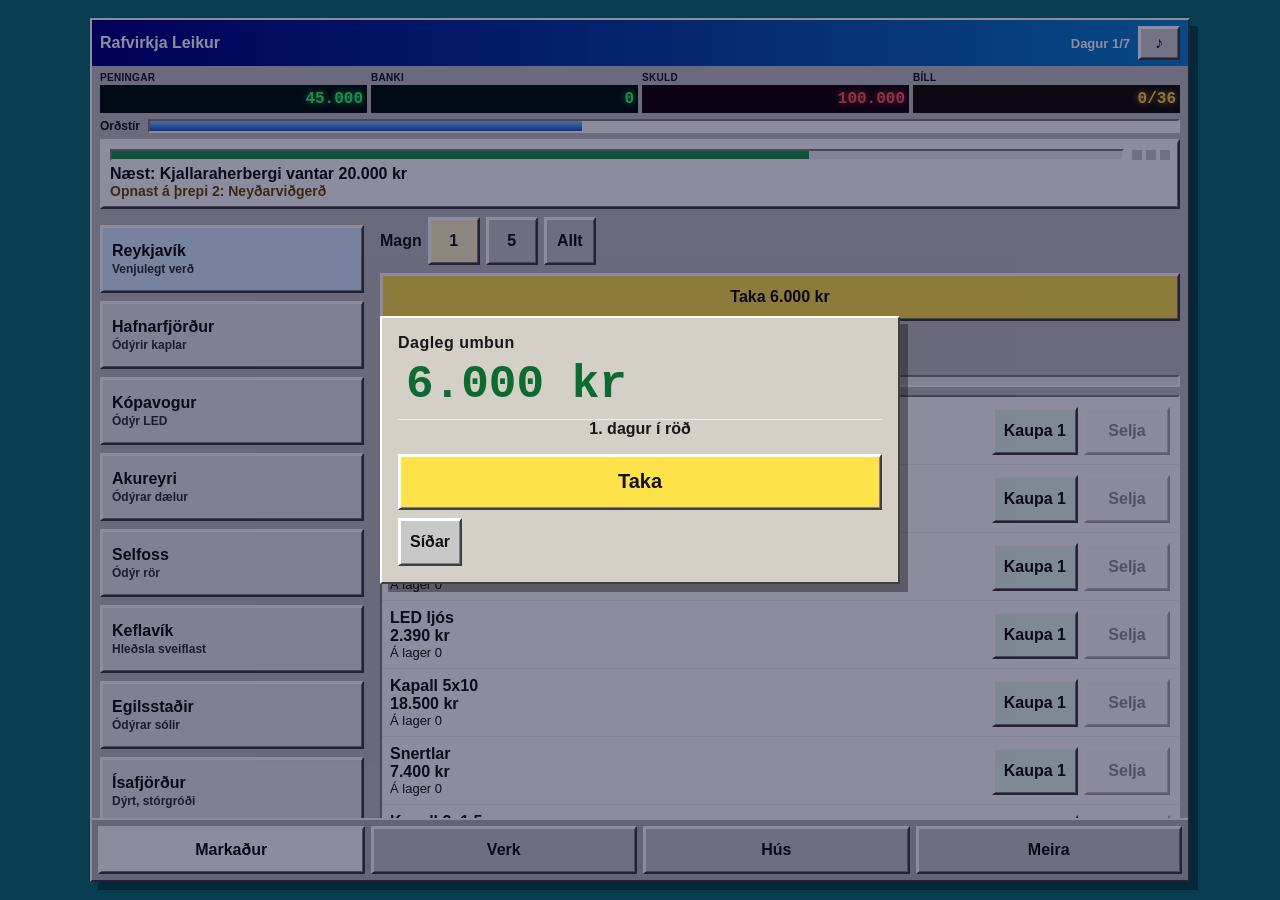
==== index.html @ 9fe55755 "Rafvirkja Leikur" ====
<!DOCTYPE html>
<html lang="is">
<head>
  <meta charset="utf-8">
  <meta name="viewport" content="width=device-width, initial-scale=1, viewport-fit=cover">
  <meta name="theme-color" content="#000080">
  <title>Rafvirkja Leikur</title>
  <link rel="icon" href="favicon.svg">
  <link rel="stylesheet" href="css/style.css">
</head>
<body>
  <div id="app">Rafvirkja Leikur</div>
  <div id="overlay" hidden></div>
  <div id="toasts" aria-live="polite"></div>
  <script src="js/logic.js"></script>
  <script src="js/audio.js"></script>
  <script src="js/puzzles.js"></script>
  <script src="js/game.js"></script>
  <noscript><p>Kveiktu á JavaScript til að spila.</p></noscript>
</body>
</html>
---- css/style.css ----
:root {
  color-scheme: light;
  --face: #c0c0c0;
  --ink: #161616;
  --cheap: #0b7a32;
  --pricey: #a30d2c;
  --gold: #ffe14a;
}

* { box-sizing: border-box; }

html, body { height: 100%; }

body {
  margin: 0;
  background: #0c6f6f;
  color: var(--ink);
  font-family: Tahoma, "Segoe UI", Verdana, sans-serif;
  font-size: 16px;
  overflow: hidden;
  touch-action: manipulation;
}

button {
  font-family: inherit;
  font-size: 16px;
  font-weight: 700;
  color: #111;
  background: #c8c8c8;
  border: 2px solid #fff;
  border-right-color: #404040;
  border-bottom-color: #404040;
  box-shadow: inset 1px 1px 0 #fff, inset -1px -1px 0 #808080;
  min-height: 48px;
  padding: 8px 10px;
  cursor: pointer;
  -webkit-tap-highlight-color: transparent;
  user-select: none;
}

button:active {
  border-color: #404040 #fff #fff #404040;
}

button:focus-visible {
  outline: 3px solid #000080;
  outline-offset: 1px;
}

button.dim { opacity: 0.45; }

button.good, .good-btn { background: #b6f0c2; }

button.on { background: #d6e8ff; }

button.glow { outline: 3px solid #e0a800; }

.btn-go {
  background: var(--gold);
  font-size: 20px;
  min-height: 56px;
  width: 100%;
}

.shell {
  height: 100dvh;
  display: flex;
  flex-direction: column;
  background: var(--face);
  max-width: 1100px;
}

.titlebar {
  display: flex;
  align-items: center;
  gap: 8px;
  min-height: 42px;
  padding: 6px 8px;
  background: linear-gradient(90deg, #000080, #1084d0);
  color: #fff;
}

.title {
  flex: 1;
  font-weight: 800;
  white-space: nowrap;
  overflow: hidden;
}

.day { font-size: 13px; font-weight: 700; white-space: nowrap; }

.combo {
  background: var(--gold);
  color: #111;
  font-weight: 900;
  padding: 2px 6px;
  font-size: 13px;
}

.titlebar .iconbtn {
  min-height: 34px;
  min-width: 42px;
  padding: 2px 8px;
  background: #d0d0d0;
}

.titlebar .iconbtn.off { opacity: 0.45; }

.leds {
  display: grid;
  grid-template-columns: repeat(4, minmax(0, 1fr));
  gap: 4px;
  padding: 6px 8px 0;
}

.led span {
  display: block;
  font-size: 10px;
  font-weight: 800;
  letter-spacing: 0.03em;
}

.led b {
  display: block;
  margin-top: 2px;
  background: #041208;
  color: #39ff6a;
  font-family: "Courier New", Courier, monospace;
  font-size: clamp(11px, 3.5vw, 16px);
  font-weight: 700;
  text-align: right;
  padding: 5px 4px;
  text-shadow: 0 0 6px rgba(57, 255, 106, 0.75);
  white-space: nowrap;
  overflow: hidden;
}

.led.r b { color: #ff5c5c; background: #160606; text-shadow: 0 0 6px rgba(255, 80, 80, 0.75); }
.led.y b { color: #ffd24a; background: #161004; text-shadow: 0 0 6px rgba(255, 210, 74, 0.7); }
.led.hot b { color: #ff8a00; }

.leds.pop b { animation: pop 0.28s ease; }

.rep {
  display: flex;
  align-items: center;
  gap: 8px;
  padding: 6px 8px 0;
  font-size: 12px;
  font-weight: 800;
}

.repbar, .gbar {
  background: #fff;
  border: 2px solid #808080;
  border-right-color: #fff;
  border-bottom-color: #fff;
}

.repbar { flex: 1; height: 14px; }
.repbar span { display: block; height: 100%; background: linear-gradient(#8ecbff, #1656d6); width: 0; }
.gbar { height: 12px; background: #ececec; }
.gbar span { display: block; height: 100%; background: #1a9d42; width: 0; }

.goal {
  display: block;
  width: calc(100% - 16px);
  margin: 6px 8px 8px;
  text-align: left;
  background: #fff;
  min-height: 0;
  padding: 8px;
}

.goal-top { display: flex; align-items: center; gap: 8px; }
.goal-top .gbar { flex: 1; }
.goal-title { font-weight: 800; margin-top: 4px; }
.goal-tease { color: #6a4b00; font-size: 14px; font-weight: 800; }

.pips { display: flex; gap: 4px; }
.pips i { width: 10px; height: 10px; background: #ccc; display: block; }
.pips i.on { background: #1a9d42; }

.main { flex: 1; min-height: 0; overflow: auto; }

.nav {
  display: grid;
  grid-template-columns: repeat(4, 1fr);
  gap: 6px;
  padding: 6px 6px calc(6px + env(safe-area-inset-bottom));
  background: #b5b5b5;
  border-top: 2px solid #fff;
}

.nav button.on { background: #fff; }
.nav button.pulse, button.pulse, .city.pulse { animation: pulse 1s ease-in-out infinite; }

.cities {
  display: flex;
  gap: 8px;
  overflow-x: auto;
  padding: 8px;
}

.city {
  flex: 0 0 auto;
  min-width: 138px;
  min-height: 68px;
  text-align: left;
  background: #e8e8e8;
}

.city b { display: block; }
.city .tip { display: block; margin-top: 2px; font-size: 12px; font-weight: 600; color: #333; }
.city.here { background: #d7ecff; }

.toolbar { padding: 0 8px 8px; }
.qty { display: flex; gap: 6px; align-items: center; font-weight: 800; }
.qty button { min-width: 52px; }
.qty button.on { background: #fff3c4; }
.coach { margin-top: 8px; font-weight: 800; }
.bonus-chip { display: block; width: 100%; margin-top: 8px; background: var(--gold); }

.cap { margin-top: 8px; font-size: 14px; font-weight: 700; }
.cap .gbar { margin-top: 4px; }

.panel {
  background: #fff;
  margin: 0 8px 12px;
  border: 2px solid #808080;
  border-right-color: #fff;
  border-bottom-color: #fff;
}

.good {
  display: flex;
  gap: 8px;
  align-items: center;
  padding: 8px;
  border-bottom: 1px solid #eee;
}

.ginfo { flex: 1; min-width: 0; }
.gname { font-weight: 800; }
.gprice { font-weight: 800; }
.gmeta, .gdiff, .fine { font-size: 13px; }
.cheap { color: var(--cheap); }
.pricey { color: var(--pricey); }
.selltag { color: #0b4f86; }

.tag {
  font-style: normal;
  font-size: 12px;
  font-weight: 800;
  padding: 1px 6px;
  border-radius: 999px;
}
.tag.cheap { background: #e5f8ea; }
.tag.pricey { background: #fde8ec; }
.tag.selltag { background: #e7f2fb; }

.gact { display: flex; gap: 6px; }
.gact button { min-width: 86px; }
.gact .buy { background: #e7f8ea; }
.gact .sell { background: #f4f4f4; }

.jobs, .stack { display: grid; gap: 8px; padding: 8px; }

.jobcard, .hcard {
  text-align: left;
  background: #fff;
  padding: 10px;
}

.job-name, .hcard b { font-size: 18px; }
.job-pay { font-size: 22px; font-weight: 900; color: #0b4f86; }
.job-meta, .job-mat { font-size: 14px; font-weight: 700; }
.jobcard.jack { background: #fff3c4; }
.jobcard.locked, .hcard.dim { background: #d5d5d5; }
.badge {
  display: inline-block;
  background: #111;
  color: var(--gold);
  font-size: 12px;
  padding: 2px 6px;
  margin-bottom: 4px;
}

.hcard {
  display: flex;
  justify-content: space-between;
  gap: 8px;
  align-items: center;
  flex-wrap: wrap;
}
.hcard button { min-width: 140px; }
.mine { font-weight: 900; color: #0b4f86; }

h2 { font-size: 16px; margin: 14px 8px 0; }

.lot { margin: 8px; padding: 12px; }
.lot p, .daily { text-align: center; font-weight: 900; margin: 8px; }
.lot.road { background: #8d8d8d; }
.lot.tier-1 { background: #9a958c; }
.lot.tier-2, .lot.tier-3 { background: #6f9458; }
.lot.tier-4, .lot.tier-5 { background: #4f7c3c; }

.van {
  width: 210px;
  height: 78px;
  margin: 16px auto 8px;
  background: #f2c14e;
  border: 3px solid #1c1c1c;
  border-radius: 12px 18px 8px 8px;
  position: relative;
}
.van::before {
  content: "";
  position: absolute;
  left: 16px;
  top: 14px;
  width: 74px;
  height: 34px;
  background: #d7f3ff;
  border: 3px solid #1c1c1c;
}
.van::after {
  content: "";
  position: absolute;
  left: 28px;
  bottom: -14px;
  width: 22px;
  height: 22px;
  background: #222;
  border-radius: 50%;
  box-shadow: 124px 0 #222;
}

.rooms { display: grid; gap: 4px; }
.rooms.n2, .rooms.n4 { grid-template-columns: 1fr 1fr; }
.rooms.n5, .rooms.n6 { grid-template-columns: 1fr 1fr 1fr; }
.rooms.n8 { grid-template-columns: 1fr 1fr 1fr 1fr; }
.room {
  background: #f4efe2;
  border: 2px solid #6a5436;
  min-height: 56px;
  display: grid;
  place-items: center;
  font-weight: 800;
  font-size: 13px;
  text-align: center;
  padding: 4px;
}
.ubadges { display: flex; flex-wrap: wrap; gap: 6px; margin-top: 8px; }
.ubadge { background: #fff; border: 2px solid #222; padding: 4px 8px; font-weight: 800; font-size: 13px; }

.scorebox, .rank { text-align: center; padding: 8px; }
.score {
  font-family: "Courier New", Courier, monospace;
  font-size: 36px;
  font-weight: 700;
}
.firm { font-weight: 900; font-size: 18px; margin-top: 4px; }
.fin { padding: 4px 8px 8px; }
.fin-label { font-weight: 800; margin-bottom: 4px; }
.rowbtns { display: flex; gap: 6px; }
.rowbtns button { flex: 1; }

.chal { background: #fff; padding: 8px; }
.chal.done { background: #e7f8ea; }
.chal-top { display: flex; justify-content: space-between; gap: 8px; font-weight: 800; }

.achs {
  display: grid;
  grid-template-columns: 1fr 1fr;
  gap: 8px;
  padding: 8px;
}
.ach { background: #e0e0e0; padding: 8px; min-height: 72px; }
.ach.on { background: #fff3c4; }
.ach b { display: block; }
.ach span { display: block; font-size: 13px; margin-top: 4px; }
.footer-actions { padding: 8px 8px 20px; display: grid; gap: 8px; }

#overlay {
  position: fixed;
  inset: 0;
  z-index: 30;
  background: rgba(0, 0, 40, 0.45);
  display: flex;
}
#overlay[hidden] { display: none !important; }
#overlay.sheetmode { align-items: flex-end; justify-content: center; }
#overlay.full { background: var(--face); display: block; }

.sheet {
  width: min(520px, 100%);
  background: #d4d0c8;
  padding: 16px 16px calc(16px + env(safe-area-inset-bottom));
  box-shadow: 0 -6px 0 rgba(0, 0, 0, 0.25);
  max-height: 92dvh;
  overflow: auto;
}
.kicker { font-weight: 900; letter-spacing: 0.03em; }
.where { margin-bottom: 6px; }
.hero {
  font-family: "Courier New", Courier, monospace;
  font-size: clamp(28px, 8vw, 46px);
  font-weight: 700;
  text-align: center;
  line-height: 1.1;
}
.hero.good { color: #0d6b32; }
.hero.bad { color: #9d1c1c; }
.hero.neutral {
  font-family: Tahoma, "Segoe UI", sans-serif;
  font-size: 26px;
}
.hero-sub { text-align: center; font-weight: 800; margin-bottom: 6px; }
.banner {
  background: var(--gold);
  font-weight: 900;
  text-align: center;
  padding: 8px;
  margin: 6px 0;
}
.note { font-weight: 800; padding: 2px 0; }
.note.good { color: #0d6b32; }
.note.bad { color: #9d1c1c; }
.nextgoal { margin: 8px 0; }
.tease { color: #6a4b00; font-weight: 900; margin: 8px 0; }
.ask { font-size: 22px; font-weight: 900; }
.sheet .btn-go { margin-top: 10px; }
.sheet button + button { margin-top: 8px; }

.puzzle-root, .puzzle-shell { height: 100%; }
.puzzle-shell {
  display: flex;
  flex-direction: column;
  background: var(--face);
}
.pz-top {
  display: flex;
  justify-content: space-between;
  align-items: center;
  gap: 8px;
  padding: 8px 10px 0;
}
.pz-title { font-weight: 900; font-size: 18px; }
.pz-time {
  font-family: "Courier New", Courier, monospace;
  font-size: 28px;
  font-weight: 700;
  background: #041208;
  color: #39ff6a;
  padding: 2px 8px;
  min-width: 58px;
  text-align: center;
}
.pz-track { height: 10px; margin: 6px 10px; background: #222; }
.pz-bar { height: 100%; width: 100%; background: #1a9d42; }
.pz-bar.urgent { background: #d12626; }
.pz-rule { padding: 4px 10px 0; font-size: 14px; font-weight: 700; }
.jackline { margin: 6px 10px 0; background: var(--gold); text-align: center; font-weight: 900; }
.pz-extra { padding: 6px 10px 0; }
.pz-body {
  flex: 1;
  min-height: 0;
  overflow: auto;
  padding: 8px 10px 12px;
  display: flex;
  flex-direction: column;
  justify-content: safe center;
}
.pz-actions {
  display: flex;
  gap: 8px;
  padding: 8px 10px calc(10px + env(safe-area-inset-bottom));
  border-top: 2px solid #fff;
}
.pz-actions button { flex: 1; }
.pz-hint.used { opacity: 0.6; }

.qrow { margin-bottom: 10px; }
.qlabel { font-weight: 800; margin-bottom: 4px; }
.choices { display: grid; grid-template-columns: 1fr 1fr; gap: 8px; }
.choices.c3 { grid-template-columns: 1fr 1fr 1fr; }
.choices.big button { min-height: 72px; font-size: 20px; }

.slots { display: flex; gap: 6px; justify-content: center; margin-bottom: 8px; }
.slots i { width: 16px; height: 26px; background: #ddd; border: 2px solid #222; display: block; }
.slots i.on { background: #35c15a; }

.dots { display: flex; gap: 5px; justify-content: center; margin-bottom: 6px; }
.dots i { width: 10px; height: 10px; background: #ccc; display: block; }
.dots i.on { background: #1a9d42; }
.combo-pop { text-align: center; font-size: 28px; font-weight: 900; color: #8a6400; }
.swatch { height: 112px; border: 4px solid #111; max-width: 320px; margin: 0 auto; }
.swatch.brun { background: #6b3a1f; }
.swatch.svart { background: #161616; }
.swatch.gra { background: #8d8d8d; }
.swatch.bla { background: #1d4f91; }
.swatch.gg { background: repeating-linear-gradient(135deg, #f2d000 0 10px, #2e7d32 10px 20px); }
.wire-name { text-align: center; font-size: 32px; font-weight: 900; margin: 8px 0 12px; }

.meter-screen {
  background: #b7e39a;
  color: #14210f;
  font-family: "Courier New", Courier, monospace;
  font-size: 36px;
  font-weight: 700;
  text-align: center;
  padding: 14px 8px;
  border: 4px solid #222;
  margin-bottom: 8px;
}
.clue { text-align: center; font-weight: 800; margin: 4px 0 8px; }
.steps { text-align: center; font-weight: 900; }

.sums { display: grid; grid-template-columns: 1fr 1fr 1fr; gap: 6px; }
.sums div { text-align: center; background: #fff; padding: 4px; font-weight: 800; }
.sums b { display: block; font-family: "Courier New", Courier, monospace; font-size: 22px; }
.sums .ok { background: #c8f5d4; }
.sums .hi { background: #ffd0d0; }
.sums .lo { background: #d6e6ff; }

.route {
  display: grid;
  grid-template-columns: repeat(5, 1fr);
  gap: 6px;
  max-width: 440px;
  margin: 0 auto;
}
.cell {
  min-height: 56px;
  background: #efe8d6;
  border: 2px solid #6d6248;
  font-size: 11px;
  padding: 2px;
}
.cell.wall { background: #3a3a3a; color: transparent; }
.cell.start { background: #8ec5ff; }
.cell.goal { background: var(--gold); }
.cell.on { background: #f29a2e; }
.cell.head { outline: 3px solid #111; }
.cell.glow { box-shadow: inset 0 0 0 4px #c0392b; }

#toasts {
  position: fixed;
  top: 8px;
  left: 50%;
  transform: translateX(-50%);
  z-index: 60;
  width: min(92vw, 420px);
  display: flex;
  flex-direction: column;
  gap: 6px;
  pointer-events: none;
}
.toast {
  background: #111;
  color: #fff;
  font-weight: 800;
  text-align: center;
  padding: 10px 12px;
  border: 2px solid #fff;
  animation: pop 0.18s ease;
}
.toast.good { background: #0d6b32; }
.toast.bad { background: #8d1d1d; }
.toast.gold { background: #8a6400; }

@media (max-width: 420px) {
  .good { flex-wrap: wrap; }
  .gact { width: 100%; }
  .gact button { flex: 1; }
}

@media (min-width: 720px) {
  .jobs { grid-template-columns: 1fr 1fr; }
  .stack { grid-template-columns: 1fr 1fr; }
}

@media (min-width: 960px) {
  body { padding: 18px; }
  .shell {
    height: calc(100dvh - 36px);
    margin: 0 auto;
    border: 2px solid #fff;
    border-right-color: #404040;
    border-bottom-color: #404040;
    box-shadow: 8px 8px 0 rgba(0, 0, 0, 0.35);
  }
  .main:has(.view-markadur) { overflow: hidden; }
  .view-markadur {
    height: 100%;
    display: grid;
    grid-template-columns: 280px 1fr;
    min-height: 0;
  }
  .cities { flex-direction: column; overflow: auto; }
  .city { min-width: 0; }
  .goods-col { overflow: auto; min-height: 0; }
  #overlay.sheetmode { align-items: center; }
  .sheet {
    border: 2px solid #fff;
    border-right-color: #404040;
    border-bottom-color: #404040;
    box-shadow: 8px 8px 0 rgba(0, 0, 0, 0.35);
  }
}

@keyframes pop {
  40% { transform: scale(1.04); }
}
@keyframes pulse {
  50% { box-shadow: 0 0 0 3px #e0a800; }
}
@keyframes shake {
  25% { transform: translateX(-4px); }
  75% { transform: translateX(4px); }
}
.shake { animation: shake 0.18s linear; }

@media (prefers-reduced-motion: reduce) {
  *, *::before, *::after {
    animation: none !important;
    transition: none !important;
  }
}
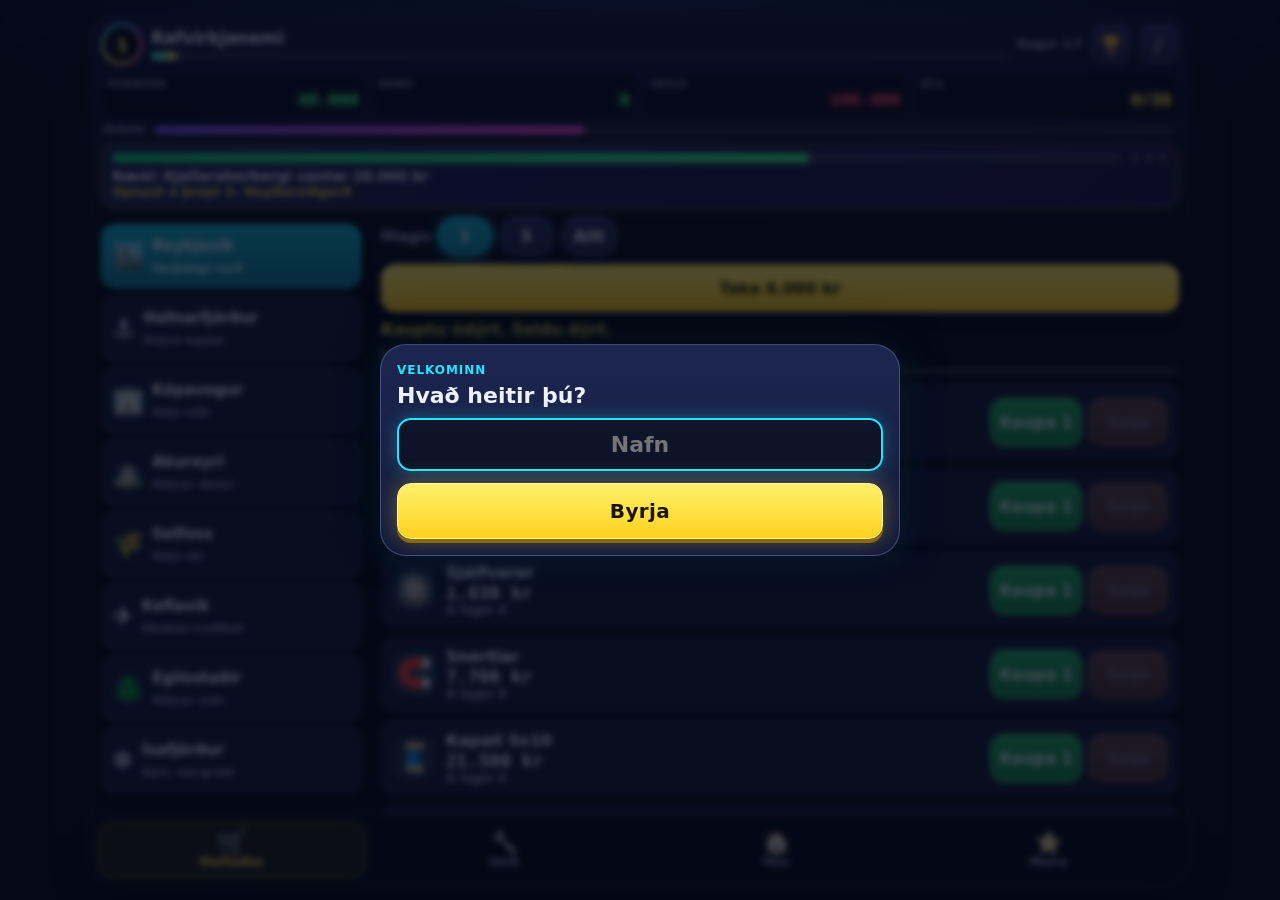
==== commit aa9d32fd: "Stigatafla, Stjornbord, modern dark UI" ====
--- a/index.html
+++ b/index.html
@@ -3,7 +3,7 @@
 <head>
   <meta charset="utf-8">
   <meta name="viewport" content="width=device-width, initial-scale=1, viewport-fit=cover">
-  <meta name="theme-color" content="#000080">
+  <meta name="theme-color" content="#0b1020">
   <title>Rafvirkja Leikur</title>
   <link rel="icon" href="favicon.svg">
   <link rel="stylesheet" href="css/style.css">
@@ -15,6 +15,7 @@
   <script src="js/logic.js"></script>
   <script src="js/audio.js"></script>
   <script src="js/puzzles.js"></script>
+  <script src="js/cloud.js"></script>
   <script src="js/game.js"></script>
   <noscript><p>Kveiktu á JavaScript til að spila.</p></noscript>
 </body>
--- a/css/style.css
+++ b/css/style.css
@@ -1,630 +1,447 @@
 :root {
-  color-scheme: light;
-  --face: #c0c0c0;
-  --ink: #161616;
-  --cheap: #0b7a32;
-  --pricey: #a30d2c;
+  color-scheme: dark;
+  --bg: #0a0f1f;
+  --bg2: #111833;
+  --card: #161e3b;
+  --card2: #1d2749;
+  --line: rgba(120, 150, 255, 0.16);
+  --ink: #eef2ff;
+  --mute: #98a4cf;
   --gold: #ffe14a;
+  --cyan: #22e6ff;
+  --green: #39ff8a;
+  --red: #ff4d6d;
+  --pink: #ff4fd8;
+  --cheap: #39ff8a;
+  --pricey: #ff6b86;
+  --r: 16px;
+  --shadow: 0 6px 18px rgba(0, 0, 0, 0.35);
 }
 
 * { box-sizing: border-box; }
-
 html, body { height: 100%; }
 
 body {
   margin: 0;
-  background: #0c6f6f;
+  background: radial-gradient(1200px 600px at 50% -10%, #1a2a66 0%, var(--bg) 60%) fixed;
   color: var(--ink);
-  font-family: Tahoma, "Segoe UI", Verdana, sans-serif;
+  font-family: system-ui, -apple-system, "Segoe UI", Roboto, Helvetica, Arial, sans-serif;
   font-size: 16px;
   overflow: hidden;
   touch-action: manipulation;
+  -webkit-font-smoothing: antialiased;
 }
 
 button {
   font-family: inherit;
   font-size: 16px;
-  font-weight: 700;
-  color: #111;
-  background: #c8c8c8;
-  border: 2px solid #fff;
-  border-right-color: #404040;
-  border-bottom-color: #404040;
-  box-shadow: inset 1px 1px 0 #fff, inset -1px -1px 0 #808080;
+  font-weight: 800;
+  color: var(--ink);
+  background: linear-gradient(180deg, #2a3768, #202a52);
+  border: 1px solid rgba(160, 185, 255, 0.28);
+  border-radius: 14px;
+  box-shadow: 0 3px 0 #0d1330, 0 6px 14px rgba(0, 0, 0, 0.3);
   min-height: 48px;
-  padding: 8px 10px;
+  padding: 8px 12px;
   cursor: pointer;
   -webkit-tap-highlight-color: transparent;
   user-select: none;
-}
-
+  transition: transform 0.08s ease, box-shadow 0.08s ease, filter 0.15s ease;
+}
 button:active {
-  border-color: #404040 #fff #fff #404040;
-}
-
-button:focus-visible {
-  outline: 3px solid #000080;
-  outline-offset: 1px;
-}
-
-button.dim { opacity: 0.45; }
-
-button.good, .good-btn { background: #b6f0c2; }
-
-button.on { background: #d6e8ff; }
-
-button.glow { outline: 3px solid #e0a800; }
+  transform: translateY(3px) scale(0.98);
+  box-shadow: 0 0 0 #0d1330, 0 2px 6px rgba(0, 0, 0, 0.3);
+}
+button:focus-visible { outline: 3px solid var(--cyan); outline-offset: 2px; }
+button:disabled { cursor: default; }
+button.dim { opacity: 0.4; filter: saturate(0.5); }
+button.good, .good-btn { background: linear-gradient(180deg, #1fae62, #138a4b); border-color: #5dffa6; box-shadow: 0 3px 0 #08381f, 0 0 14px rgba(57, 255, 138, 0.35); }
+button.on { background: linear-gradient(180deg, #14b5cf, #0f8fa9); border-color: var(--cyan); box-shadow: 0 3px 0 #064050, 0 0 14px rgba(34, 230, 255, 0.4); }
+button.glow { outline: 3px solid var(--gold); box-shadow: 0 0 18px rgba(255, 225, 74, 0.7); }
 
 .btn-go {
-  background: var(--gold);
+  background: linear-gradient(180deg, #fff06a, #ffd21f);
+  color: #1a1400;
+  border-color: #fff7a8;
+  box-shadow: 0 4px 0 #8a6a00, 0 0 22px rgba(255, 225, 74, 0.35);
   font-size: 20px;
   min-height: 56px;
   width: 100%;
-}
+  letter-spacing: 0.02em;
+}
+.btn-go:active { box-shadow: 0 0 0 #8a6a00, 0 0 14px rgba(255, 225, 74, 0.3); }
 
 .shell {
   height: 100dvh;
   display: flex;
   flex-direction: column;
-  background: var(--face);
   max-width: 1100px;
-}
-
-.titlebar {
-  display: flex;
-  align-items: center;
-  gap: 8px;
-  min-height: 42px;
-  padding: 6px 8px;
-  background: linear-gradient(90deg, #000080, #1084d0);
-  color: #fff;
-}
-
-.title {
-  flex: 1;
-  font-weight: 800;
-  white-space: nowrap;
-  overflow: hidden;
-}
-
-.day { font-size: 13px; font-weight: 700; white-space: nowrap; }
-
+  margin: 0 auto;
+}
+
+/* top */
+.top { padding-top: env(safe-area-inset-top); background: linear-gradient(180deg, rgba(20, 30, 70, 0.9), rgba(10, 15, 31, 0)); }
+.titlebar { display: flex; align-items: center; gap: 8px; padding: 8px 10px 4px; }
+.lvl {
+  width: 42px; height: 42px; flex: 0 0 auto;
+  border-radius: 50%;
+  display: grid; place-items: center;
+  background: conic-gradient(from 210deg, var(--gold), var(--cyan), var(--pink), var(--gold));
+  padding: 3px;
+}
+.lvl b {
+  width: 100%; height: 100%; border-radius: 50%;
+  background: var(--bg); display: grid; place-items: center;
+  font-size: 18px; color: var(--gold);
+}
+.who { flex: 1; min-width: 0; }
+.title { font-weight: 900; font-size: 17px; white-space: nowrap; overflow: hidden; text-overflow: ellipsis; }
+.xpbar { height: 8px; border-radius: 99px; background: rgba(255, 255, 255, 0.1); overflow: hidden; margin-top: 4px; }
+.xpbar span { display: block; height: 100%; border-radius: 99px; background: linear-gradient(90deg, var(--cyan), var(--gold)); box-shadow: 0 0 10px rgba(34, 230, 255, 0.7); transition: width 0.6s ease; }
+.day { font-size: 12px; font-weight: 800; color: var(--mute); white-space: nowrap; }
 .combo {
-  background: var(--gold);
-  color: #111;
-  font-weight: 900;
-  padding: 2px 6px;
-  font-size: 13px;
-}
-
-.titlebar .iconbtn {
-  min-height: 34px;
-  min-width: 42px;
-  padding: 2px 8px;
-  background: #d0d0d0;
-}
-
-.titlebar .iconbtn.off { opacity: 0.45; }
-
-.leds {
-  display: grid;
-  grid-template-columns: repeat(4, minmax(0, 1fr));
-  gap: 4px;
-  padding: 6px 8px 0;
-}
-
-.led span {
-  display: block;
-  font-size: 10px;
-  font-weight: 800;
-  letter-spacing: 0.03em;
-}
-
+  background: linear-gradient(180deg, #ff9a2e, #ff5a1f);
+  color: #fff; font-weight: 900; padding: 3px 8px; font-size: 13px; border-radius: 99px;
+  animation: pop 0.3s ease;
+}
+.titlebar .iconbtn { min-height: 40px; min-width: 40px; padding: 2px 8px; border-radius: 12px; font-size: 18px; }
+.titlebar .iconbtn.off { opacity: 0.4; }
+
+.leds { display: grid; grid-template-columns: repeat(4, minmax(0, 1fr)); gap: 6px; padding: 4px 10px 0; }
+.led { background: rgba(0, 0, 0, 0.35); border: 1px solid var(--line); border-radius: 12px; padding: 5px 6px 6px; }
+.led span { display: block; font-size: 9px; font-weight: 900; letter-spacing: 0.08em; color: var(--mute); }
 .led b {
-  display: block;
-  margin-top: 2px;
-  background: #041208;
-  color: #39ff6a;
-  font-family: "Courier New", Courier, monospace;
-  font-size: clamp(11px, 3.5vw, 16px);
-  font-weight: 700;
-  text-align: right;
-  padding: 5px 4px;
-  text-shadow: 0 0 6px rgba(57, 255, 106, 0.75);
-  white-space: nowrap;
-  overflow: hidden;
-}
-
-.led.r b { color: #ff5c5c; background: #160606; text-shadow: 0 0 6px rgba(255, 80, 80, 0.75); }
-.led.y b { color: #ffd24a; background: #161004; text-shadow: 0 0 6px rgba(255, 210, 74, 0.7); }
-.led.hot b { color: #ff8a00; }
-
-.leds.pop b { animation: pop 0.28s ease; }
-
-.rep {
-  display: flex;
-  align-items: center;
-  gap: 8px;
-  padding: 6px 8px 0;
-  font-size: 12px;
-  font-weight: 800;
-}
-
-.repbar, .gbar {
-  background: #fff;
-  border: 2px solid #808080;
-  border-right-color: #fff;
-  border-bottom-color: #fff;
-}
-
-.repbar { flex: 1; height: 14px; }
-.repbar span { display: block; height: 100%; background: linear-gradient(#8ecbff, #1656d6); width: 0; }
-.gbar { height: 12px; background: #ececec; }
-.gbar span { display: block; height: 100%; background: #1a9d42; width: 0; }
+  display: block; margin-top: 2px;
+  font-family: ui-monospace, "SF Mono", Menlo, Consolas, "Courier New", monospace;
+  font-size: clamp(12px, 3.8vw, 17px); font-weight: 800; text-align: right;
+  color: var(--green); text-shadow: 0 0 8px rgba(57, 255, 138, 0.8);
+  white-space: nowrap; overflow: hidden; font-variant-numeric: tabular-nums;
+}
+.led.r b { color: var(--red); text-shadow: 0 0 8px rgba(255, 77, 109, 0.8); }
+.led.y b { color: var(--gold); text-shadow: 0 0 8px rgba(255, 225, 74, 0.7); }
+.led.hot b { color: #ff8a00; animation: blink 1s steps(2) infinite; }
+.led b.up { animation: ledup 0.7s ease; }
+.led b.down { animation: leddown 0.7s ease; }
+.leds.pop .led { animation: pop 0.28s ease; }
+
+.rep { display: flex; align-items: center; gap: 8px; padding: 6px 12px 0; font-size: 11px; font-weight: 800; color: var(--mute); }
+.repbar, .gbar { background: rgba(255, 255, 255, 0.1); border-radius: 99px; overflow: hidden; }
+.repbar { flex: 1; height: 8px; }
+.repbar span { display: block; height: 100%; background: linear-gradient(90deg, #7a5cff, var(--pink)); border-radius: 99px; box-shadow: 0 0 8px rgba(255, 79, 216, 0.6); transition: width 0.5s ease; }
+.gbar { height: 10px; }
+.gbar span { display: block; height: 100%; background: linear-gradient(90deg, #14d17a, var(--green)); border-radius: 99px; box-shadow: 0 0 10px rgba(57, 255, 138, 0.6); width: 0; transition: width 0.5s ease; }
 
 .goal {
-  display: block;
-  width: calc(100% - 16px);
-  margin: 6px 8px 8px;
-  text-align: left;
-  background: #fff;
-  min-height: 0;
-  padding: 8px;
-}
-
+  display: block; width: calc(100% - 20px); margin: 8px 10px 8px; text-align: left;
+  background: linear-gradient(135deg, #1d2a5c, #23194f);
+  border: 1px solid rgba(255, 225, 74, 0.35);
+  min-height: 0; padding: 8px 10px; border-radius: 14px;
+  box-shadow: 0 0 16px rgba(255, 225, 74, 0.12);
+}
 .goal-top { display: flex; align-items: center; gap: 8px; }
 .goal-top .gbar { flex: 1; }
-.goal-title { font-weight: 800; margin-top: 4px; }
-.goal-tease { color: #6a4b00; font-size: 14px; font-weight: 800; }
-
+.goal-title { font-weight: 800; margin-top: 5px; font-size: 14px; }
+.goal-tease { color: var(--gold); font-size: 13px; font-weight: 800; }
 .pips { display: flex; gap: 4px; }
-.pips i { width: 10px; height: 10px; background: #ccc; display: block; }
-.pips i.on { background: #1a9d42; }
-
-.main { flex: 1; min-height: 0; overflow: auto; }
+.pips i { width: 10px; height: 10px; border-radius: 50%; background: rgba(255, 255, 255, 0.15); display: block; }
+.pips i.on { background: var(--gold); box-shadow: 0 0 8px var(--gold); }
+
+.main { flex: 1; min-height: 0; overflow: auto; -webkit-overflow-scrolling: touch; }
 
 .nav {
-  display: grid;
-  grid-template-columns: repeat(4, 1fr);
-  gap: 6px;
-  padding: 6px 6px calc(6px + env(safe-area-inset-bottom));
-  background: #b5b5b5;
-  border-top: 2px solid #fff;
-}
-
-.nav button.on { background: #fff; }
+  display: grid; grid-template-columns: repeat(4, 1fr); gap: 6px;
+  padding: 8px 8px calc(8px + env(safe-area-inset-bottom));
+  background: rgba(8, 12, 28, 0.92); backdrop-filter: blur(8px);
+  border-top: 1px solid var(--line);
+}
+.nav button { min-height: 54px; padding: 4px; display: flex; flex-direction: column; align-items: center; justify-content: center; gap: 0; font-size: 12px; background: transparent; border-color: transparent; box-shadow: none; color: var(--mute); }
+.nav button i { font-style: normal; font-size: 22px; line-height: 1.1; filter: grayscale(0.6); transition: transform 0.15s ease; }
+.nav button.on { color: var(--gold); background: rgba(255, 225, 74, 0.1); border-color: rgba(255, 225, 74, 0.4); box-shadow: 0 0 14px rgba(255, 225, 74, 0.18); }
+.nav button.on i { filter: none; transform: scale(1.15); }
+.nav button:active { transform: scale(0.94); box-shadow: none; }
 .nav button.pulse, button.pulse, .city.pulse { animation: pulse 1s ease-in-out infinite; }
 
-.cities {
-  display: flex;
-  gap: 8px;
-  overflow-x: auto;
-  padding: 8px;
-}
-
+/* market */
+.cities { display: flex; gap: 8px; overflow-x: auto; padding: 8px 10px; scrollbar-width: none; }
+.cities::-webkit-scrollbar { display: none; }
 .city {
-  flex: 0 0 auto;
-  min-width: 138px;
-  min-height: 68px;
-  text-align: left;
-  background: #e8e8e8;
-}
-
-.city b { display: block; }
-.city .tip { display: block; margin-top: 2px; font-size: 12px; font-weight: 600; color: #333; }
-.city.here { background: #d7ecff; }
-
-.toolbar { padding: 0 8px 8px; }
-.qty { display: flex; gap: 6px; align-items: center; font-weight: 800; }
-.qty button { min-width: 52px; }
-.qty button.on { background: #fff3c4; }
-.coach { margin-top: 8px; font-weight: 800; }
-.bonus-chip { display: block; width: 100%; margin-top: 8px; background: var(--gold); }
-
-.cap { margin-top: 8px; font-size: 14px; font-weight: 700; }
+  flex: 0 0 auto; min-width: 128px; min-height: 64px; text-align: left; padding: 8px 10px;
+  background: var(--card); display: grid; grid-template-columns: auto 1fr; column-gap: 8px; align-items: center;
+}
+.city .ico { grid-row: span 2; font-size: 26px; }
+.city b { display: block; font-size: 15px; }
+.city .tip { display: block; font-size: 11px; font-weight: 700; color: var(--mute); }
+.city.here { background: linear-gradient(180deg, #14b5cf, #0e7f99); border-color: var(--cyan); opacity: 1; }
+.city.here .tip { color: #d8fbff; }
+
+.toolbar { padding: 0 10px 8px; }
+.qty { display: flex; gap: 6px; align-items: center; font-weight: 800; color: var(--mute); }
+.qty button { min-width: 56px; min-height: 40px; border-radius: 99px; }
+.coach { margin-top: 8px; font-weight: 900; color: var(--gold); }
+.bonus-chip { display: block; width: 100%; margin-top: 8px; background: linear-gradient(180deg, #fff06a, #ffd21f); color: #1a1400; border-color: #fff7a8; animation: pulse 1.4s ease-in-out infinite; }
+.cap { margin-top: 8px; font-size: 13px; font-weight: 800; color: var(--mute); }
 .cap .gbar { margin-top: 4px; }
 
-.panel {
-  background: #fff;
-  margin: 0 8px 12px;
-  border: 2px solid #808080;
-  border-right-color: #fff;
-  border-bottom-color: #fff;
-}
-
+.panel { margin: 0 10px 14px; display: grid; gap: 8px; }
 .good {
-  display: flex;
-  gap: 8px;
-  align-items: center;
-  padding: 8px;
-  border-bottom: 1px solid #eee;
-}
-
+  display: flex; gap: 10px; align-items: center; padding: 10px;
+  background: var(--card); border: 1px solid var(--line); border-radius: var(--r); box-shadow: var(--shadow);
+}
+.ico { font-size: 28px; line-height: 1; flex: 0 0 auto; filter: drop-shadow(0 0 6px rgba(34, 230, 255, 0.35)); }
+.good > .ico { width: 44px; height: 44px; display: grid; place-items: center; background: rgba(255, 255, 255, 0.06); border-radius: 12px; }
 .ginfo { flex: 1; min-width: 0; }
 .gname { font-weight: 800; }
-.gprice { font-weight: 800; }
-.gmeta, .gdiff, .fine { font-size: 13px; }
+.gprice { font-weight: 900; font-size: 18px; font-family: ui-monospace, Menlo, Consolas, monospace; }
+.gmeta, .gdiff, .fine { font-size: 12px; color: var(--mute); font-weight: 700; }
 .cheap { color: var(--cheap); }
 .pricey { color: var(--pricey); }
-.selltag { color: #0b4f86; }
-
-.tag {
-  font-style: normal;
-  font-size: 12px;
-  font-weight: 800;
-  padding: 1px 6px;
-  border-radius: 999px;
-}
-.tag.cheap { background: #e5f8ea; }
-.tag.pricey { background: #fde8ec; }
-.tag.selltag { background: #e7f2fb; }
-
+.selltag { color: var(--cyan); }
+.gdiff.cheap { color: var(--cheap); }
+.gdiff.pricey { color: var(--pricey); }
+.tag { font-style: normal; font-size: 10px; font-weight: 900; padding: 2px 7px; border-radius: 99px; vertical-align: middle; }
+.tag.cheap { background: rgba(57, 255, 138, 0.15); }
+.tag.pricey { background: rgba(255, 77, 109, 0.15); }
+.tag.selltag { background: rgba(34, 230, 255, 0.15); }
 .gact { display: flex; gap: 6px; }
-.gact button { min-width: 86px; }
-.gact .buy { background: #e7f8ea; }
-.gact .sell { background: #f4f4f4; }
-
-.jobs, .stack { display: grid; gap: 8px; padding: 8px; }
-
+.gact button { min-width: 80px; padding: 6px 8px; }
+.gact .buy { background: linear-gradient(180deg, #1fae62, #138a4b); border-color: #5dffa6; box-shadow: 0 3px 0 #08381f; }
+.gact .sell { background: linear-gradient(180deg, #ff7a3d, #e04a1a); border-color: #ffb08a; box-shadow: 0 3px 0 #5e1d08; }
+
+/* jobs, house */
+.jobs, .stack { display: grid; gap: 10px; padding: 10px; }
 .jobcard, .hcard {
-  text-align: left;
-  background: #fff;
-  padding: 10px;
-}
-
-.job-name, .hcard b { font-size: 18px; }
-.job-pay { font-size: 22px; font-weight: 900; color: #0b4f86; }
-.job-meta, .job-mat { font-size: 14px; font-weight: 700; }
-.jobcard.jack { background: #fff3c4; }
-.jobcard.locked, .hcard.dim { background: #d5d5d5; }
-.badge {
-  display: inline-block;
-  background: #111;
-  color: var(--gold);
-  font-size: 12px;
-  padding: 2px 6px;
-  margin-bottom: 4px;
-}
-
-.hcard {
-  display: flex;
-  justify-content: space-between;
-  gap: 8px;
-  align-items: center;
-  flex-wrap: wrap;
-}
+  text-align: left; background: var(--card); padding: 12px; border-radius: var(--r);
+  border: 1px solid var(--line); box-shadow: var(--shadow); position: relative;
+}
+.jobcard { display: grid; grid-template-columns: auto 1fr; column-gap: 12px; align-items: center; }
+.jobcard .ico { grid-row: span 3; font-size: 34px; }
+.jobcard:active { transform: scale(0.98); }
+.job-name, .hcard b { font-size: 17px; }
+.job-pay { font-size: 22px; font-weight: 900; color: var(--gold); text-shadow: 0 0 12px rgba(255, 225, 74, 0.35); font-family: ui-monospace, Menlo, Consolas, monospace; }
+.job-meta, .job-mat { font-size: 13px; font-weight: 700; color: var(--mute); }
+.job-mat { color: var(--green); }
+.jobcard.jack { background: linear-gradient(135deg, #4a3a00, #3a1a5a); border-color: var(--gold); box-shadow: 0 0 22px rgba(255, 225, 74, 0.35); }
+.jobcard.locked, .hcard.dim { opacity: 0.5; }
+.badge { grid-column: 2; display: inline-block; justify-self: start; background: var(--gold); color: #1a1400; font-size: 11px; font-weight: 900; padding: 2px 8px; border-radius: 99px; margin-bottom: 4px; }
+.hcard { display: flex; justify-content: space-between; gap: 10px; align-items: center; flex-wrap: wrap; }
+.hcard .ico { font-size: 32px; }
+.hbody { flex: 1; min-width: 140px; }
 .hcard button { min-width: 140px; }
-.mine { font-weight: 900; color: #0b4f86; }
-
-h2 { font-size: 16px; margin: 14px 8px 0; }
-
-.lot { margin: 8px; padding: 12px; }
+.mine { font-weight: 900; color: var(--cyan); }
+h2 { font-size: 13px; letter-spacing: 0.1em; text-transform: uppercase; color: var(--mute); margin: 16px 12px 0; }
+
+.lot { margin: 10px; padding: 12px; border-radius: 20px; border: 1px solid var(--line); box-shadow: var(--shadow); }
 .lot p, .daily { text-align: center; font-weight: 900; margin: 8px; }
-.lot.road { background: #8d8d8d; }
-.lot.tier-1 { background: #9a958c; }
-.lot.tier-2, .lot.tier-3 { background: #6f9458; }
-.lot.tier-4, .lot.tier-5 { background: #4f7c3c; }
-
-.van {
-  width: 210px;
-  height: 78px;
-  margin: 16px auto 8px;
-  background: #f2c14e;
-  border: 3px solid #1c1c1c;
-  border-radius: 12px 18px 8px 8px;
-  position: relative;
-}
-.van::before {
-  content: "";
-  position: absolute;
-  left: 16px;
-  top: 14px;
-  width: 74px;
-  height: 34px;
-  background: #d7f3ff;
-  border: 3px solid #1c1c1c;
-}
-.van::after {
-  content: "";
-  position: absolute;
-  left: 28px;
-  bottom: -14px;
-  width: 22px;
-  height: 22px;
-  background: #222;
-  border-radius: 50%;
-  box-shadow: 124px 0 #222;
-}
-
-.rooms { display: grid; gap: 4px; }
+.daily { color: var(--green); }
+.lot.road { background: linear-gradient(180deg, #232c4f, #151b36); }
+.lot.tier-1 { background: linear-gradient(180deg, #3a3560, #1f1c3d); }
+.lot.tier-2, .lot.tier-3 { background: linear-gradient(180deg, #1d4f5c, #14304a); }
+.lot.tier-4, .lot.tier-5 { background: linear-gradient(180deg, #1f6a52, #17394a); }
+.van { width: 210px; height: 78px; margin: 16px auto 26px; background: linear-gradient(180deg, #ffe14a, #f0b400); border-radius: 14px 22px 10px 10px; position: relative; box-shadow: 0 0 22px rgba(255, 225, 74, 0.4); }
+.van::before { content: ""; position: absolute; left: 16px; top: 14px; width: 74px; height: 34px; background: linear-gradient(135deg, #bff6ff, #6fd0e8); border-radius: 8px; }
+.van::after { content: ""; position: absolute; left: 28px; bottom: -14px; width: 24px; height: 24px; background: #0a0f1f; border: 3px solid #cfd6f5; border-radius: 50%; box-shadow: 124px 0 #0a0f1f, 124px 0 0 3px #cfd6f5; }
+.rooms { display: grid; gap: 6px; }
 .rooms.n2, .rooms.n4 { grid-template-columns: 1fr 1fr; }
 .rooms.n5, .rooms.n6 { grid-template-columns: 1fr 1fr 1fr; }
 .rooms.n8 { grid-template-columns: 1fr 1fr 1fr 1fr; }
-.room {
-  background: #f4efe2;
-  border: 2px solid #6a5436;
-  min-height: 56px;
-  display: grid;
-  place-items: center;
-  font-weight: 800;
-  font-size: 13px;
-  text-align: center;
-  padding: 4px;
-}
-.ubadges { display: flex; flex-wrap: wrap; gap: 6px; margin-top: 8px; }
-.ubadge { background: #fff; border: 2px solid #222; padding: 4px 8px; font-weight: 800; font-size: 13px; }
+.room { background: rgba(255, 240, 190, 0.1); border: 1px solid rgba(255, 225, 74, 0.45); border-radius: 12px; min-height: 56px; display: grid; place-items: center; font-weight: 800; font-size: 13px; box-shadow: inset 0 0 18px rgba(255, 225, 74, 0.12); }
+.ubadges { display: flex; flex-wrap: wrap; gap: 6px; margin-top: 10px; }
+.ubadge { background: rgba(34, 230, 255, 0.14); border: 1px solid rgba(34, 230, 255, 0.5); color: var(--cyan); padding: 3px 9px; border-radius: 99px; font-weight: 800; font-size: 12px; }
 
 .scorebox, .rank { text-align: center; padding: 8px; }
-.score {
-  font-family: "Courier New", Courier, monospace;
-  font-size: 36px;
-  font-weight: 700;
-}
-.firm { font-weight: 900; font-size: 18px; margin-top: 4px; }
-.fin { padding: 4px 8px 8px; }
-.fin-label { font-weight: 800; margin-bottom: 4px; }
+.score { font-family: ui-monospace, Menlo, Consolas, monospace; font-size: 38px; font-weight: 900; color: var(--gold); text-shadow: 0 0 18px rgba(255, 225, 74, 0.5); }
+.firm { font-weight: 900; font-size: 18px; margin-top: 4px; color: var(--cyan); }
+.btn-board { display: block; width: calc(100% - 20px); margin: 10px; background: linear-gradient(180deg, #7a5cff, #5233d6); border-color: #b3a2ff; box-shadow: 0 4px 0 #1e0f66, 0 0 18px rgba(122, 92, 255, 0.45); font-size: 18px; min-height: 54px; }
+.fin { padding: 4px 10px 8px; }
+.fin-label { font-weight: 800; margin-bottom: 4px; color: var(--mute); }
 .rowbtns { display: flex; gap: 6px; }
 .rowbtns button { flex: 1; }
-
-.chal { background: #fff; padding: 8px; }
-.chal.done { background: #e7f8ea; }
-.chal-top { display: flex; justify-content: space-between; gap: 8px; font-weight: 800; }
-
-.achs {
-  display: grid;
-  grid-template-columns: 1fr 1fr;
-  gap: 8px;
-  padding: 8px;
-}
-.ach { background: #e0e0e0; padding: 8px; min-height: 72px; }
-.ach.on { background: #fff3c4; }
+.chal { background: var(--card); padding: 10px; border-radius: 14px; border: 1px solid var(--line); }
+.chal.done { border-color: rgba(57, 255, 138, 0.6); background: rgba(20, 90, 60, 0.35); }
+.chal-top { display: flex; justify-content: space-between; gap: 8px; font-weight: 800; margin-bottom: 4px; }
+.achs { display: grid; grid-template-columns: 1fr 1fr; gap: 8px; padding: 10px; }
+.ach { background: var(--card); padding: 8px 10px; min-height: 70px; border-radius: 14px; opacity: 0.55; border: 1px solid var(--line); }
+.ach.on { opacity: 1; border-color: var(--gold); box-shadow: 0 0 14px rgba(255, 225, 74, 0.25); }
 .ach b { display: block; }
-.ach span { display: block; font-size: 13px; margin-top: 4px; }
-.footer-actions { padding: 8px 8px 20px; display: grid; gap: 8px; }
-
-#overlay {
-  position: fixed;
-  inset: 0;
-  z-index: 30;
-  background: rgba(0, 0, 40, 0.45);
-  display: flex;
-}
+.ach.on b::before { content: "\2605 "; color: var(--gold); }
+.ach span { display: block; font-size: 12px; margin-top: 4px; color: var(--mute); }
+.footer-actions { padding: 10px 10px 24px; display: grid; gap: 8px; }
+
+/* overlay + sheets */
+#overlay { position: fixed; inset: 0; z-index: 30; background: rgba(4, 7, 20, 0.7); backdrop-filter: blur(3px); display: flex; animation: fade 0.2s ease; }
 #overlay[hidden] { display: none !important; }
 #overlay.sheetmode { align-items: flex-end; justify-content: center; }
-#overlay.full { background: var(--face); display: block; }
-
+#overlay.full { background: var(--bg); display: block; backdrop-filter: none; }
 .sheet {
-  width: min(520px, 100%);
-  background: #d4d0c8;
-  padding: 16px 16px calc(16px + env(safe-area-inset-bottom));
-  box-shadow: 0 -6px 0 rgba(0, 0, 0, 0.25);
-  max-height: 92dvh;
-  overflow: auto;
-}
-.kicker { font-weight: 900; letter-spacing: 0.03em; }
-.where { margin-bottom: 6px; }
-.hero {
-  font-family: "Courier New", Courier, monospace;
-  font-size: clamp(28px, 8vw, 46px);
-  font-weight: 700;
-  text-align: center;
-  line-height: 1.1;
-}
-.hero.good { color: #0d6b32; }
-.hero.bad { color: #9d1c1c; }
-.hero.neutral {
-  font-family: Tahoma, "Segoe UI", sans-serif;
-  font-size: 26px;
-}
-.hero-sub { text-align: center; font-weight: 800; margin-bottom: 6px; }
-.banner {
-  background: var(--gold);
-  font-weight: 900;
-  text-align: center;
-  padding: 8px;
-  margin: 6px 0;
-}
-.note { font-weight: 800; padding: 2px 0; }
-.note.good { color: #0d6b32; }
-.note.bad { color: #9d1c1c; }
-.nextgoal { margin: 8px 0; }
-.tease { color: #6a4b00; font-weight: 900; margin: 8px 0; }
-.ask { font-size: 22px; font-weight: 900; }
-.sheet .btn-go { margin-top: 10px; }
-.sheet button + button { margin-top: 8px; }
-
+  width: min(520px, 100%); position: relative; overflow: auto; max-height: 92dvh;
+  background: linear-gradient(180deg, #1c2650, #131a38);
+  border: 1px solid rgba(160, 185, 255, 0.3); border-bottom: 0;
+  border-radius: 26px 26px 0 0; padding: 18px 16px calc(16px + env(safe-area-inset-bottom));
+  box-shadow: 0 -10px 40px rgba(0, 0, 0, 0.5), 0 0 40px rgba(34, 230, 255, 0.12);
+  animation: rise 0.28s cubic-bezier(0.2, 1.2, 0.4, 1);
+}
+.kicker { font-weight: 900; letter-spacing: 0.08em; text-transform: uppercase; font-size: 12px; color: var(--cyan); }
+.where { margin-bottom: 6px; color: var(--mute); }
+.hero { font-family: ui-monospace, Menlo, Consolas, monospace; font-size: clamp(30px, 9vw, 48px); font-weight: 900; text-align: center; line-height: 1.1; margin-top: 6px; }
+.hero.good { color: var(--green); text-shadow: 0 0 22px rgba(57, 255, 138, 0.6); }
+.hero.bad { color: var(--red); text-shadow: 0 0 22px rgba(255, 77, 109, 0.6); }
+.hero.neutral { font-family: inherit; font-size: 24px; color: var(--ink); }
+.hero-sub { text-align: center; font-weight: 800; margin-bottom: 6px; color: var(--mute); }
+.xpgain { color: var(--cyan); text-shadow: 0 0 12px rgba(34, 230, 255, 0.6); font-size: 18px; }
+.banner { background: linear-gradient(90deg, #ffd21f, #ff9a2e); color: #1a1400; font-weight: 900; text-align: center; padding: 8px; margin: 6px 0; border-radius: 12px; animation: pop 0.4s ease; }
+.notes { display: flex; flex-wrap: wrap; gap: 6px; margin-top: 6px; }
+.note { font-weight: 800; padding: 4px 10px; border-radius: 99px; background: rgba(255, 255, 255, 0.08); font-size: 13px; }
+.note.good { color: var(--green); background: rgba(57, 255, 138, 0.12); }
+.note.bad { color: var(--red); background: rgba(255, 77, 109, 0.12); }
+.nextgoal { margin: 10px 0 0; font-size: 14px; }
+.nextgoal .gbar { margin-bottom: 4px; }
+.tease { color: var(--gold); font-weight: 900; margin: 8px 0; }
+.ask { font-size: 22px; font-weight: 900; margin: 6px 0 10px; }
+.sheet .btn-go { margin-top: 12px; }
+.sheet button + button { margin-top: 8px; width: 100%; }
+
+.levelup { text-align: center; margin: 4px 0 8px; padding: 12px; border-radius: 20px; background: radial-gradient(circle at 50% 0%, rgba(255, 225, 74, 0.35), rgba(122, 92, 255, 0.25) 70%); border: 1px solid var(--gold); animation: lvpop 0.7s cubic-bezier(0.2, 1.6, 0.4, 1); box-shadow: 0 0 30px rgba(255, 225, 74, 0.35); }
+.lu-star { font-size: 30px; animation: spin 1.2s ease; }
+.lu-k { font-weight: 900; letter-spacing: 0.2em; font-size: 12px; color: var(--gold); }
+.lu-n { font-size: 64px; font-weight: 900; line-height: 1; color: #fff; text-shadow: 0 0 24px var(--gold), 0 0 48px var(--pink); }
+.lu-t { font-size: 20px; font-weight: 900; color: var(--cyan); }
+.burst { position: absolute; left: 50%; top: 90px; width: 0; height: 0; pointer-events: none; z-index: 5; }
+.burst i { position: absolute; width: 9px; height: 9px; border-radius: 3px; animation: fly 1.1s cubic-bezier(0.1, 0.8, 0.3, 1) forwards; opacity: 0; }
+
+.namebox input {
+  width: 100%; font: inherit; font-size: 22px; font-weight: 800; color: var(--ink); text-align: center;
+  background: rgba(0, 0, 0, 0.4); border: 2px solid var(--cyan); border-radius: 14px; padding: 12px; outline: none;
+  box-shadow: 0 0 18px rgba(34, 230, 255, 0.3);
+}
+.board .rows { margin: 10px 0 4px; display: grid; gap: 6px; }
+.brow { display: grid; grid-template-columns: 38px 1fr 40px 96px; gap: 6px; align-items: center; padding: 8px; background: rgba(255, 255, 255, 0.05); border-radius: 12px; font-size: 14px; }
+.brow.bhead { background: none; font-size: 10px; font-weight: 900; letter-spacing: 0.04em; text-transform: uppercase; color: var(--mute); padding: 0 8px; }
+.brow.top3 { background: rgba(255, 225, 74, 0.1); }
+.brow.me { outline: 2px solid var(--cyan); box-shadow: 0 0 14px rgba(34, 230, 255, 0.35); }
+.brow .rk { font-weight: 900; font-size: 18px; text-align: center; }
+.brow .nm { min-width: 0; }
+.brow .nm b { display: block; overflow: hidden; text-overflow: ellipsis; white-space: nowrap; }
+.brow .nm em { display: block; font-style: normal; font-size: 11px; color: var(--mute); }
+.brow .lv { text-align: center; font-weight: 900; color: var(--gold); }
+.brow .nw { text-align: right; font-family: ui-monospace, Menlo, Consolas, monospace; font-weight: 800; color: var(--green); }
+
+/* puzzles */
 .puzzle-root, .puzzle-shell { height: 100%; }
-.puzzle-shell {
-  display: flex;
-  flex-direction: column;
-  background: var(--face);
-}
-.pz-top {
-  display: flex;
-  justify-content: space-between;
-  align-items: center;
-  gap: 8px;
-  padding: 8px 10px 0;
-}
-.pz-title { font-weight: 900; font-size: 18px; }
-.pz-time {
-  font-family: "Courier New", Courier, monospace;
-  font-size: 28px;
-  font-weight: 700;
-  background: #041208;
-  color: #39ff6a;
-  padding: 2px 8px;
-  min-width: 58px;
-  text-align: center;
-}
-.pz-track { height: 10px; margin: 6px 10px; background: #222; }
-.pz-bar { height: 100%; width: 100%; background: #1a9d42; }
-.pz-bar.urgent { background: #d12626; }
-.pz-rule { padding: 4px 10px 0; font-size: 14px; font-weight: 700; }
-.jackline { margin: 6px 10px 0; background: var(--gold); text-align: center; font-weight: 900; }
-.pz-extra { padding: 6px 10px 0; }
-.pz-body {
-  flex: 1;
-  min-height: 0;
-  overflow: auto;
-  padding: 8px 10px 12px;
-  display: flex;
-  flex-direction: column;
-  justify-content: safe center;
-}
-.pz-actions {
-  display: flex;
-  gap: 8px;
-  padding: 8px 10px calc(10px + env(safe-area-inset-bottom));
-  border-top: 2px solid #fff;
-}
+.puzzle-shell { display: flex; flex-direction: column; background: radial-gradient(900px 500px at 50% 0%, #1b2a66, var(--bg) 70%); max-width: 720px; margin: 0 auto; }
+.pz-top { display: flex; justify-content: space-between; align-items: center; gap: 8px; padding: calc(10px + env(safe-area-inset-top)) 14px 0; }
+.pz-title { font-weight: 900; font-size: 19px; }
+.pz-time { font-family: ui-monospace, Menlo, Consolas, monospace; font-size: 26px; font-weight: 900; background: rgba(0, 0, 0, 0.4); color: var(--green); text-shadow: 0 0 10px rgba(57, 255, 138, 0.8); padding: 2px 12px; min-width: 62px; text-align: center; border-radius: 12px; border: 1px solid var(--line); }
+.pz-track { height: 10px; margin: 8px 14px; background: rgba(255, 255, 255, 0.1); border-radius: 99px; overflow: hidden; }
+.pz-bar { height: 100%; width: 100%; background: linear-gradient(90deg, #14d17a, var(--green)); border-radius: 99px; box-shadow: 0 0 12px rgba(57, 255, 138, 0.7); }
+.pz-bar.urgent { background: linear-gradient(90deg, #d11a3d, var(--red)); box-shadow: 0 0 12px rgba(255, 77, 109, 0.8); animation: blink 0.6s steps(2) infinite; }
+.pz-rule { padding: 2px 14px 0; font-size: 14px; font-weight: 700; color: var(--mute); }
+.jackline { margin: 6px 14px 0; background: linear-gradient(90deg, #ffd21f, #ff9a2e); color: #1a1400; text-align: center; font-weight: 900; border-radius: 99px; }
+.pz-extra { padding: 6px 14px 0; }
+.pz-body { flex: 1; min-height: 0; overflow: auto; padding: 10px 14px 12px; display: flex; flex-direction: column; justify-content: safe center; }
+.pz-actions { display: flex; gap: 10px; padding: 10px 14px calc(12px + env(safe-area-inset-bottom)); }
 .pz-actions button { flex: 1; }
-.pz-hint.used { opacity: 0.6; }
-
-.qrow { margin-bottom: 10px; }
-.qlabel { font-weight: 800; margin-bottom: 4px; }
+.pz-actions .btn-go { flex: 2; }
+.pz-hint.used { opacity: 0.5; }
+
+.qrow { margin-bottom: 12px; padding: 10px; background: rgba(255, 255, 255, 0.04); border: 1px solid var(--line); border-radius: 16px; }
+.qlabel { font-weight: 800; margin-bottom: 6px; }
 .choices { display: grid; grid-template-columns: 1fr 1fr; gap: 8px; }
 .choices.c3 { grid-template-columns: 1fr 1fr 1fr; }
 .choices.big button { min-height: 72px; font-size: 20px; }
-
-.slots { display: flex; gap: 6px; justify-content: center; margin-bottom: 8px; }
-.slots i { width: 16px; height: 26px; background: #ddd; border: 2px solid #222; display: block; }
-.slots i.on { background: #35c15a; }
-
-.dots { display: flex; gap: 5px; justify-content: center; margin-bottom: 6px; }
-.dots i { width: 10px; height: 10px; background: #ccc; display: block; }
-.dots i.on { background: #1a9d42; }
-.combo-pop { text-align: center; font-size: 28px; font-weight: 900; color: #8a6400; }
-.swatch { height: 112px; border: 4px solid #111; max-width: 320px; margin: 0 auto; }
-.swatch.brun { background: #6b3a1f; }
-.swatch.svart { background: #161616; }
-.swatch.gra { background: #8d8d8d; }
-.swatch.bla { background: #1d4f91; }
-.swatch.gg { background: repeating-linear-gradient(135deg, #f2d000 0 10px, #2e7d32 10px 20px); }
-.wire-name { text-align: center; font-size: 32px; font-weight: 900; margin: 8px 0 12px; }
-
-.meter-screen {
-  background: #b7e39a;
-  color: #14210f;
-  font-family: "Courier New", Courier, monospace;
-  font-size: 36px;
-  font-weight: 700;
-  text-align: center;
-  padding: 14px 8px;
-  border: 4px solid #222;
-  margin-bottom: 8px;
-}
+.choices button[data-phase="0"].on { background: linear-gradient(180deg, #a2672f, #7a4a1e); border-color: #ffb36b; box-shadow: 0 3px 0 #2f1a08, 0 0 14px rgba(255, 150, 60, 0.5); }
+.choices button[data-phase="1"].on { background: linear-gradient(180deg, #5a6280, #353b55); border-color: #c9d2f5; box-shadow: 0 3px 0 #11142a, 0 0 14px rgba(200, 210, 255, 0.4); }
+.choices button[data-phase="2"].on { background: linear-gradient(180deg, #7a5cff, #5233d6); border-color: #b3a2ff; box-shadow: 0 3px 0 #1e0f66, 0 0 14px rgba(122, 92, 255, 0.6); }
+button[data-kind="fasi"] { border-color: #ffb36b; }
+button[data-kind="null"] { border-color: #6fb1ff; }
+button[data-kind="jord"] { border-color: #b6ff5a; }
+
+.slots { display: flex; gap: 8px; justify-content: center; margin-bottom: 10px; }
+.slots i { width: 26px; height: 10px; border-radius: 99px; background: rgba(255, 255, 255, 0.14); display: block; transition: background 0.2s, box-shadow 0.2s; }
+.slots i.on { background: var(--green); box-shadow: 0 0 12px var(--green); }
+.dots { display: flex; gap: 6px; justify-content: center; margin-bottom: 8px; }
+.dots i { width: 10px; height: 10px; border-radius: 50%; background: rgba(255, 255, 255, 0.14); display: block; }
+.dots i.on { background: var(--cyan); box-shadow: 0 0 10px var(--cyan); }
+.combo-pop { text-align: center; font-size: 28px; font-weight: 900; color: var(--gold); text-shadow: 0 0 14px rgba(255, 225, 74, 0.6); animation: pop 0.3s ease; }
+
+/* glowing cable */
+.swatch { height: 64px; width: min(100% - 40px, 320px); flex: 0 0 auto; margin: 14px auto; border-radius: 99px; position: relative; box-shadow: inset 0 8px 10px rgba(255, 255, 255, 0.25), inset 0 -10px 12px rgba(0, 0, 0, 0.4), 0 0 24px var(--wire, rgba(34, 230, 255, 0.4)); }
+.swatch::before, .swatch::after { content: ""; position: absolute; top: 14px; width: 22px; height: 36px; background: linear-gradient(90deg, #ffb066, #ffe0a8, #d27a2e); border-radius: 6px; box-shadow: 0 0 12px rgba(255, 190, 110, 0.8); }
+.swatch::before { left: -14px; }
+.swatch::after { right: -14px; }
+.swatch.brun { background: linear-gradient(#8a4f28, #5c3016); --wire: rgba(255, 150, 60, 0.5); }
+.swatch.svart { background: linear-gradient(#2d3248, #0d1020); --wire: rgba(150, 160, 255, 0.4); }
+.swatch.gra { background: linear-gradient(#b4bad0, #7a8099); --wire: rgba(220, 225, 255, 0.45); }
+.swatch.bla { background: linear-gradient(#3b83e6, #1b4a9a); --wire: rgba(60, 140, 255, 0.7); }
+.swatch.gg { background: repeating-linear-gradient(135deg, #f2d000 0 12px, #2fa84a 12px 24px); --wire: rgba(200, 255, 80, 0.5); }
+.wire-name { text-align: center; font-size: 30px; font-weight: 900; margin: 8px 0 12px; }
+
+.meter-screen { background: linear-gradient(180deg, #153c22, #0b2314); color: var(--green); text-shadow: 0 0 12px rgba(57, 255, 138, 0.9); font-family: ui-monospace, Menlo, Consolas, monospace; font-size: 38px; font-weight: 900; text-align: center; padding: 14px 8px; border-radius: 16px; border: 3px solid #2a3560; box-shadow: inset 0 0 24px rgba(0, 0, 0, 0.6), 0 0 18px rgba(57, 255, 138, 0.2); margin-bottom: 8px; }
 .clue { text-align: center; font-weight: 800; margin: 4px 0 8px; }
-.steps { text-align: center; font-weight: 900; }
-
-.sums { display: grid; grid-template-columns: 1fr 1fr 1fr; gap: 6px; }
-.sums div { text-align: center; background: #fff; padding: 4px; font-weight: 800; }
-.sums b { display: block; font-family: "Courier New", Courier, monospace; font-size: 22px; }
-.sums .ok { background: #c8f5d4; }
-.sums .hi { background: #ffd0d0; }
-.sums .lo { background: #d6e6ff; }
-
-.route {
-  display: grid;
-  grid-template-columns: repeat(5, 1fr);
-  gap: 6px;
-  max-width: 440px;
-  margin: 0 auto;
-}
-.cell {
-  min-height: 56px;
-  background: #efe8d6;
-  border: 2px solid #6d6248;
-  font-size: 11px;
-  padding: 2px;
-}
-.cell.wall { background: #3a3a3a; color: transparent; }
-.cell.start { background: #8ec5ff; }
-.cell.goal { background: var(--gold); }
-.cell.on { background: #f29a2e; }
-.cell.head { outline: 3px solid #111; }
-.cell.glow { box-shadow: inset 0 0 0 4px #c0392b; }
-
-#toasts {
-  position: fixed;
-  top: 8px;
-  left: 50%;
-  transform: translateX(-50%);
-  z-index: 60;
-  width: min(92vw, 420px);
-  display: flex;
-  flex-direction: column;
-  gap: 6px;
-  pointer-events: none;
-}
-.toast {
-  background: #111;
-  color: #fff;
-  font-weight: 800;
-  text-align: center;
-  padding: 10px 12px;
-  border: 2px solid #fff;
-  animation: pop 0.18s ease;
-}
-.toast.good { background: #0d6b32; }
-.toast.bad { background: #8d1d1d; }
-.toast.gold { background: #8a6400; }
+.steps { text-align: center; font-weight: 900; color: var(--cyan); }
+
+.sums { display: grid; grid-template-columns: 1fr 1fr 1fr; gap: 8px; }
+.sums div { text-align: center; background: var(--card); padding: 6px; font-weight: 800; border-radius: 12px; border: 1px solid var(--line); }
+.sums b { display: block; font-family: ui-monospace, Menlo, Consolas, monospace; font-size: 22px; }
+.sums .ok { border-color: var(--green); box-shadow: 0 0 14px rgba(57, 255, 138, 0.4); color: var(--green); }
+.sums .hi { border-color: var(--red); color: var(--red); }
+.sums .lo { border-color: var(--cyan); color: var(--cyan); }
+
+.route { display: grid; grid-template-columns: repeat(5, 1fr); gap: 6px; max-width: 440px; margin: 0 auto; padding: 10px; background: rgba(0, 0, 0, 0.3); border: 1px solid var(--line); border-radius: 18px; }
+.cell { min-height: 56px; background: rgba(255, 255, 255, 0.07); border: 1px solid rgba(255, 255, 255, 0.1); border-radius: 12px; font-size: 11px; padding: 2px; box-shadow: none; color: var(--mute); }
+.cell:active { transform: scale(0.94); box-shadow: none; }
+.cell.wall { background: repeating-linear-gradient(45deg, #1a1f35 0 6px, #232a48 6px 12px); color: transparent; border-color: transparent; }
+.cell.start { background: rgba(34, 230, 255, 0.25); border-color: var(--cyan); color: var(--cyan); font-weight: 900; }
+.cell.goal { background: rgba(255, 225, 74, 0.25); border-color: var(--gold); color: var(--gold); font-weight: 900; box-shadow: 0 0 14px rgba(255, 225, 74, 0.4); }
+.cell.on { background: linear-gradient(180deg, #ffb13d, #ff7a1a); border-color: #ffd9a0; box-shadow: 0 0 16px rgba(255, 150, 40, 0.8); color: #1a0d00; }
+.cell.head { outline: 3px solid #fff; }
+.cell.glow { box-shadow: inset 0 0 0 3px var(--red), 0 0 14px rgba(255, 77, 109, 0.7); }
+
+#toasts { position: fixed; top: calc(8px + env(safe-area-inset-top)); left: 50%; transform: translateX(-50%); z-index: 60; width: min(92vw, 420px); display: flex; flex-direction: column; gap: 6px; pointer-events: none; }
+.toast { background: rgba(14, 20, 48, 0.95); color: var(--ink); font-weight: 800; text-align: center; padding: 10px 14px; border-radius: 14px; border: 1px solid rgba(160, 185, 255, 0.4); box-shadow: var(--shadow); animation: toastin 0.25s cubic-bezier(0.2, 1.4, 0.4, 1); }
+.toast.good { border-color: var(--green); box-shadow: 0 0 16px rgba(57, 255, 138, 0.35); }
+.toast.bad { border-color: var(--red); box-shadow: 0 0 16px rgba(255, 77, 109, 0.35); }
+.toast.gold { border-color: var(--gold); color: var(--gold); box-shadow: 0 0 18px rgba(255, 225, 74, 0.4); }
 
 @media (max-width: 420px) {
   .good { flex-wrap: wrap; }
+  .good > .ico { width: 40px; height: 40px; }
+  .ginfo { flex-basis: calc(100% - 60px); }
   .gact { width: 100%; }
   .gact button { flex: 1; }
+  .brow { grid-template-columns: 34px 1fr 32px 84px; }
 }
 
 @media (min-width: 720px) {
-  .jobs { grid-template-columns: 1fr 1fr; }
-  .stack { grid-template-columns: 1fr 1fr; }
+  .jobs, .stack { grid-template-columns: 1fr 1fr; }
 }
 
 @media (min-width: 960px) {
-  body { padding: 18px; }
-  .shell {
-    height: calc(100dvh - 36px);
-    margin: 0 auto;
-    border: 2px solid #fff;
-    border-right-color: #404040;
-    border-bottom-color: #404040;
-    box-shadow: 8px 8px 0 rgba(0, 0, 0, 0.35);
-  }
+  body { padding: 14px; }
+  .shell { height: calc(100dvh - 28px); border: 1px solid var(--line); border-radius: 26px; overflow: hidden; background: rgba(10, 15, 31, 0.6); box-shadow: 0 20px 60px rgba(0, 0, 0, 0.5), 0 0 60px rgba(34, 230, 255, 0.08); }
   .main:has(.view-markadur) { overflow: hidden; }
-  .view-markadur {
-    height: 100%;
-    display: grid;
-    grid-template-columns: 280px 1fr;
-    min-height: 0;
-  }
+  .view-markadur { height: 100%; display: grid; grid-template-columns: 280px 1fr; min-height: 0; }
   .cities { flex-direction: column; overflow: auto; }
   .city { min-width: 0; }
   .goods-col { overflow: auto; min-height: 0; }
   #overlay.sheetmode { align-items: center; }
-  .sheet {
-    border: 2px solid #fff;
-    border-right-color: #404040;
-    border-bottom-color: #404040;
-    box-shadow: 8px 8px 0 rgba(0, 0, 0, 0.35);
-  }
-}
-
-@keyframes pop {
-  40% { transform: scale(1.04); }
-}
-@keyframes pulse {
-  50% { box-shadow: 0 0 0 3px #e0a800; }
-}
-@keyframes shake {
-  25% { transform: translateX(-4px); }
-  75% { transform: translateX(4px); }
-}
+  .sheet { border-radius: 26px; border-bottom: 1px solid rgba(160, 185, 255, 0.3); }
+}
+
+@keyframes pop { 40% { transform: scale(1.06); } }
+@keyframes pulse { 50% { box-shadow: 0 0 0 4px rgba(255, 225, 74, 0.55), 0 0 18px rgba(255, 225, 74, 0.5); } }
+@keyframes shake { 25% { transform: translateX(-4px); } 75% { transform: translateX(4px); } }
+@keyframes blink { 50% { opacity: 0.55; } }
+@keyframes fade { from { opacity: 0; } }
+@keyframes rise { from { transform: translateY(40px) scale(0.97); opacity: 0; } }
+@keyframes toastin { from { transform: translateY(-14px) scale(0.9); opacity: 0; } }
+@keyframes ledup { 0% { color: #fff; text-shadow: 0 0 16px #fff; } }
+@keyframes leddown { 0% { color: #fff; transform: translateY(2px); } }
+@keyframes lvpop { 0% { transform: scale(0.3) rotate(-6deg); opacity: 0; } 100% { transform: none; opacity: 1; } }
+@keyframes spin { from { transform: rotate(-200deg) scale(0.2); } }
+@keyframes fly { 0% { transform: translate(0, 0) scale(1) rotate(0); opacity: 1; } 100% { transform: translate(var(--dx), var(--dy)) scale(0.4) rotate(280deg); opacity: 0; } }
 .shake { animation: shake 0.18s linear; }
 
 @media (prefers-reduced-motion: reduce) {
-  *, *::before, *::after {
-    animation: none !important;
-    transition: none !important;
-  }
-}
+  *, *::before, *::after { animation: none !important; transition: none !important; }
+}
+.notes .levelup, .notes .banner { flex: 1 1 100%; }
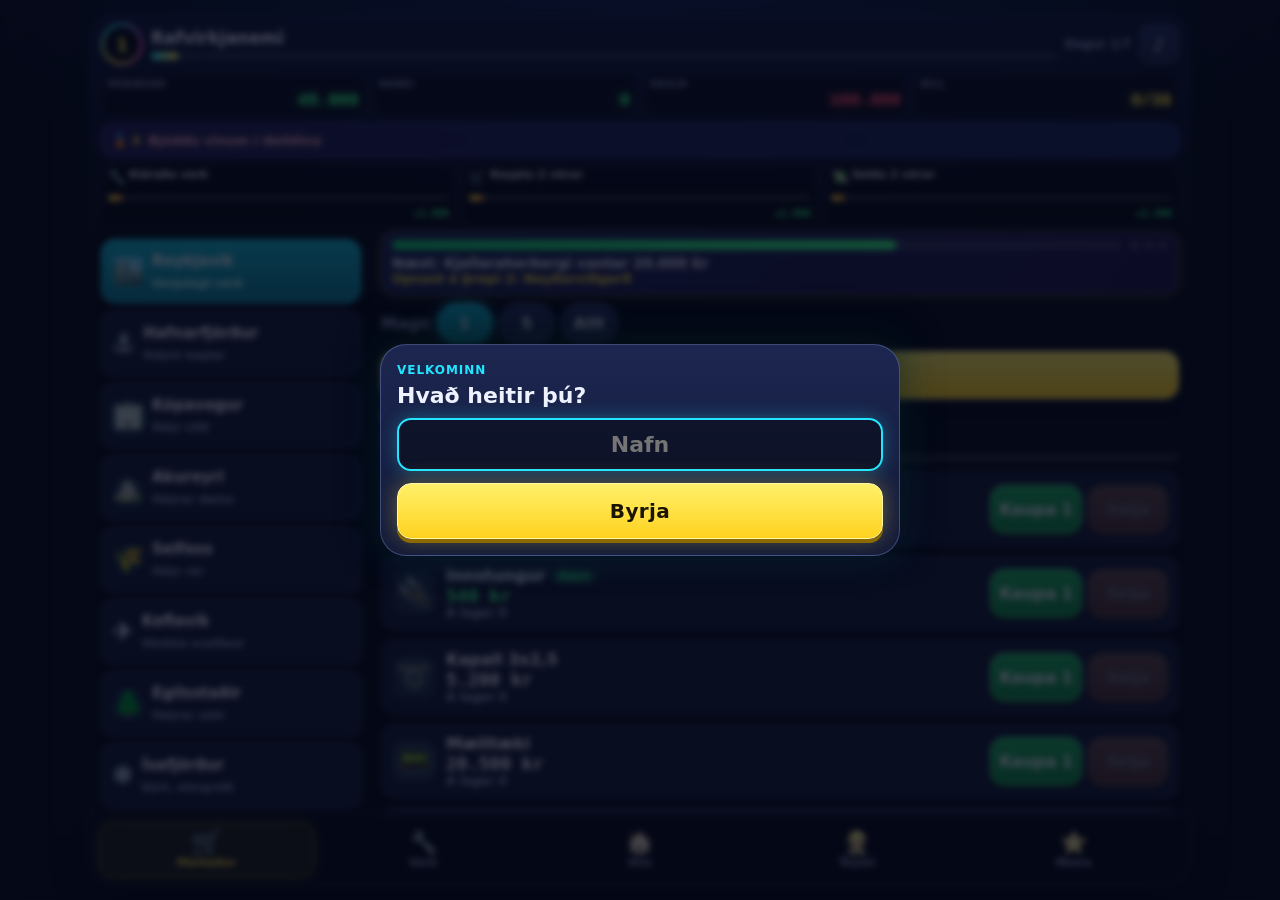
==== commit 45edd40b: "Vikudeild, kassar, hjol, verkfaerasafn, neydarutkoll, teymi, rod og smamarkmid" ====
--- a/index.html
+++ b/index.html
@@ -15,6 +15,7 @@
   <script src="js/logic.js"></script>
   <script src="js/audio.js"></script>
   <script src="js/puzzles.js"></script>
+  <script src="js/fun.js"></script>
   <script src="js/cloud.js"></script>
   <script src="js/game.js"></script>
   <noscript><p>Kveiktu á JavaScript til að spila.</p></noscript>
--- a/css/style.css
+++ b/css/style.css
@@ -149,7 +149,7 @@
 .main { flex: 1; min-height: 0; overflow: auto; -webkit-overflow-scrolling: touch; }
 
 .nav {
-  display: grid; grid-template-columns: repeat(4, 1fr); gap: 6px;
+  display: grid; grid-template-columns: repeat(5, 1fr); gap: 6px;
   padding: 8px 8px calc(8px + env(safe-area-inset-bottom));
   background: rgba(8, 12, 28, 0.92); backdrop-filter: blur(8px);
   border-top: 1px solid var(--line);
@@ -445,3 +445,166 @@
   *, *::before, *::after { animation: none !important; transition: none !important; }
 }
 .notes .levelup, .notes .banner { flex: 1 1 100%; }
+
+/* ===== v3: engagement ===== */
+.nav { gap: 2px; }
+.nav button { position: relative; font-size: 11px; }
+.ndot { position: absolute; top: 4px; right: 18%; width: 12px; height: 12px; border-radius: 50%; background: var(--red); box-shadow: 0 0 10px var(--red); animation: blink 0.8s steps(2) infinite; }
+.ndot[hidden] { display: none; }
+
+.titlebar .iconbtn.spin { position: relative; animation: pulse 1.2s ease-in-out infinite; }
+.titlebar .iconbtn.spin b { position: absolute; top: -4px; right: -4px; background: var(--red); color: #fff; font-size: 11px; min-width: 18px; height: 18px; border-radius: 99px; display: grid; place-items: center; }
+
+.league { display: flex; align-items: center; gap: 8px; width: calc(100% - 20px); margin: 6px 10px 0; min-height: 34px; padding: 4px 10px; text-align: left; font-size: 13px; background: linear-gradient(90deg, #26225a, #1a2a5c); border-color: rgba(122, 92, 255, 0.5); box-shadow: 0 2px 0 #0d1330; border-radius: 12px; }
+.league .lg-t { font-weight: 900; white-space: nowrap; }
+.league .lg-t b { color: var(--gold); font-family: ui-monospace, Menlo, Consolas, monospace; }
+.league .lg-up { flex: 1; min-width: 0; font-weight: 800; color: #ffb3c1; white-space: nowrap; overflow: hidden; text-overflow: ellipsis; }
+.league .lg-lead { flex: 1; font-weight: 900; color: var(--gold); }
+.league .lg-r { font-weight: 900; color: var(--cyan); }
+.league.flash { animation: flashred 0.9s ease; }
+@keyframes flashred { 0%, 60% { box-shadow: 0 0 0 3px var(--red), 0 0 24px var(--red); } }
+
+.micro { display: grid; grid-template-columns: repeat(3, minmax(0, 1fr)); gap: 6px; padding: 6px 10px 6px; }
+.micro.flash { animation: pop 0.4s ease; }
+.mg { background: rgba(0, 0, 0, 0.3); border: 1px solid var(--line); border-radius: 12px; padding: 5px 6px; min-height: 62px; display: flex; flex-direction: column; justify-content: space-between; animation: slidein 0.35s ease; }
+.mg.go { border-color: rgba(255, 225, 74, 0.5); }
+.mg-t { display: flex; gap: 4px; align-items: flex-start; font-size: 11px; font-weight: 800; line-height: 1.15; }
+.mg-t i { font-style: normal; font-size: 14px; }
+.mbar { height: 6px; border-radius: 99px; background: rgba(255, 255, 255, 0.12); overflow: hidden; margin: 4px 0 2px; }
+.mbar span { display: block; height: 100%; background: linear-gradient(90deg, var(--gold), #ff9a2e); border-radius: 99px; box-shadow: 0 0 8px rgba(255, 225, 74, 0.7); transition: width 0.4s ease; }
+.mg-r { font-size: 10px; font-weight: 900; color: var(--green); text-align: right; font-family: ui-monospace, Menlo, Consolas, monospace; }
+@keyframes slidein { from { transform: translateY(-8px) scale(0.92); opacity: 0; } }
+
+.toolbar .goal { width: 100%; margin: 0 0 8px; }
+
+/* crate */
+.crate { text-align: center; margin: 8px 0; min-height: 132px; }
+.crate-k { font-size: 12px; font-weight: 900; letter-spacing: 0.1em; text-transform: uppercase; }
+.crate.q0 .crate-k { color: #e0a060; } .crate.q1 .crate-k { color: #dfe6ff; } .crate.q2 .crate-k { color: var(--gold); } .crate.q3 .crate-k { color: var(--cyan); }
+.crate-box { font-size: 72px; line-height: 1.15; display: inline-block; cursor: pointer; filter: drop-shadow(0 0 18px var(--cg, rgba(255, 225, 74, 0.5))); transition: transform 0.2s; }
+.crate.q0 { --cg: rgba(205, 127, 50, 0.6); } .crate.q1 { --cg: rgba(207, 216, 240, 0.6); } .crate.q2 { --cg: rgba(255, 210, 31, 0.8); } .crate.q3 { --cg: rgba(34, 230, 255, 0.9); }
+.crate.shake .crate-box { animation: cshake 0.28s linear infinite; }
+.crate.open .crate-box { font-size: 40px; animation: copen 0.5s ease; }
+@keyframes cshake { 0% { transform: rotate(-9deg) scale(1.08); } 50% { transform: rotate(9deg) scale(1.12); } 100% { transform: rotate(-9deg) scale(1.08); } }
+@keyframes copen { 0% { transform: scale(1.6); } 100% { transform: scale(1); } }
+.rw { margin: 4px auto 0; padding: 10px 14px; max-width: 320px; border-radius: 18px; background: rgba(255, 255, 255, 0.07); border: 2px solid rgba(255, 255, 255, 0.2); animation: lvpop 0.5s cubic-bezier(0.2, 1.6, 0.4, 1); }
+.rw.tier-big, .rw.tier-jackpot { border-color: var(--gold); background: rgba(255, 225, 74, 0.14); box-shadow: 0 0 30px rgba(255, 225, 74, 0.5); }
+.rw.tier-jackpot .rw-n { color: var(--gold); font-size: 22px; }
+.rw.tier-mid { border-color: var(--cyan); box-shadow: 0 0 18px rgba(34, 230, 255, 0.3); }
+.rw.r-common { border-color: #9fb2d8; }
+.rw.r-rare { border-color: #3aa0ff; box-shadow: 0 0 24px rgba(58, 160, 255, 0.5); }
+.rw.r-epic { border-color: #c05cff; box-shadow: 0 0 30px rgba(192, 92, 255, 0.6); }
+.rw.r-legendary { border-color: #ffb100; box-shadow: 0 0 40px rgba(255, 177, 0, 0.8); background: rgba(255, 177, 0, 0.14); }
+.rw-new { font-size: 11px; font-weight: 900; letter-spacing: 0.14em; color: var(--gold); }
+.rw-i { font-size: 44px; line-height: 1.1; }
+.rw-n { font-weight: 900; font-size: 18px; }
+.rw-r { font-weight: 900; font-size: 13px; }
+.rw-b { font-size: 13px; font-weight: 800; color: var(--green); }
+.rw-a { font-family: ui-monospace, Menlo, Consolas, monospace; font-size: 26px; font-weight: 900; color: var(--green); text-shadow: 0 0 14px rgba(57, 255, 138, 0.6); }
+.rw-a.xp { color: var(--cyan); text-shadow: 0 0 14px rgba(34, 230, 255, 0.6); }
+.cratesheet { text-align: center; }
+.btn-wheel { margin-top: 10px; width: 100%; background: linear-gradient(180deg, #ff9a3d, #e0501a); border-color: #ffc08a; box-shadow: 0 4px 0 #5e1d08, 0 0 18px rgba(255, 120, 60, 0.5); font-size: 18px; }
+.btn-wheel[hidden] { display: none; }
+.sheet .btn-go { position: sticky; bottom: 0; }
+
+/* wheel */
+.wheelbox { text-align: center; }
+.wheel-wrap { position: relative; width: 250px; height: 250px; margin: 14px auto 6px; }
+.pointer { position: absolute; top: -14px; left: 50%; transform: translateX(-50%); font-size: 28px; color: var(--gold); text-shadow: 0 0 12px var(--gold); z-index: 3; }
+.wheel { position: absolute; inset: 0; border-radius: 50%; border: 6px solid #fff3b0; box-shadow: 0 0 30px rgba(255, 225, 74, 0.5), inset 0 0 30px rgba(0, 0, 0, 0.4); }
+.wheel > span { position: absolute; left: 50%; top: 50%; width: 0; height: 0; display: block; }
+.wheel > span i { position: absolute; left: -20px; top: -20px; width: 40px; height: 40px; display: grid; place-items: center; font-style: normal; font-size: 28px; }
+.wheel .hub { position: absolute; left: 50%; top: 50%; width: 38px; height: 38px; margin: -19px 0 0 -19px; border-radius: 50%; background: radial-gradient(#fff, #ffd21f); box-shadow: 0 0 14px rgba(255, 225, 74, 0.8); }
+.wheel-out { min-height: 20px; }
+.near { font-weight: 900; color: #ff9a8a; margin: 6px 0; animation: pop 0.4s ease; }
+
+/* tools */
+.toolsbox { max-height: 94dvh; }
+.tb-sum { text-align: center; font-weight: 900; color: var(--green); margin: 6px 0 4px; }
+.tset { margin: 10px 0; padding: 8px; border-radius: 16px; background: rgba(255, 255, 255, 0.04); border: 1px solid var(--line); }
+.tset.done { border-color: var(--gold); box-shadow: 0 0 16px rgba(255, 225, 74, 0.25); }
+.tset-h { display: flex; justify-content: space-between; font-weight: 900; margin-bottom: 4px; }
+.setb { font-size: 12px; font-weight: 800; color: var(--mute); margin: 4px 0 6px; }
+.tgrid { display: grid; grid-template-columns: repeat(3, 1fr); gap: 6px; }
+.tool { text-align: center; padding: 8px 4px; border-radius: 12px; background: rgba(255, 255, 255, 0.06); border: 2px solid transparent; min-height: 92px; }
+.tool i { display: block; font-style: normal; font-size: 30px; }
+.tool b { display: block; font-size: 11px; line-height: 1.15; margin-top: 2px; }
+.tool small { display: block; font-size: 10px; font-weight: 800; color: var(--green); margin-top: 2px; }
+.tool.on.r-common { border-color: #9fb2d8; }
+.tool.on.r-rare { border-color: #3aa0ff; box-shadow: 0 0 12px rgba(58, 160, 255, 0.5); }
+.tool.on.r-epic { border-color: #c05cff; box-shadow: 0 0 14px rgba(192, 92, 255, 0.6); }
+.tool.on.r-legendary { border-color: #ffb100; box-shadow: 0 0 18px rgba(255, 177, 0, 0.8); }
+.tool.miss i { filter: brightness(0) opacity(0.35); }
+.tool.miss b { color: var(--mute); }
+.tool.miss small { color: var(--mute); }
+.gbar.big { height: 14px; margin: 8px 0 4px; }
+
+/* crew */
+.collect { margin: 10px; padding: 14px; text-align: center; border-radius: 20px; background: linear-gradient(135deg, #1a3a5c, #232060); border: 1px solid var(--cyan); box-shadow: 0 0 24px rgba(34, 230, 255, 0.2); }
+.cl-amt { font-family: ui-monospace, Menlo, Consolas, monospace; font-size: 36px; font-weight: 900; color: var(--green); text-shadow: 0 0 18px rgba(57, 255, 138, 0.6); margin: 6px 0; font-variant-numeric: tabular-nums; }
+.collect .btn-go { margin-top: 10px; position: static; }
+.collect .gbar { margin: 4px 0; }
+.collectsheet { text-align: center; }
+.rain { position: fixed; inset: 0; z-index: 80; pointer-events: none; overflow: hidden; }
+.rain i { position: absolute; top: -40px; font-style: normal; animation: rainfall 1.4s ease-in forwards; }
+@keyframes rainfall { to { transform: translateY(110vh) rotate(360deg); } }
+
+/* callout */
+#callout { position: fixed; left: 8px; right: 8px; bottom: calc(76px + env(safe-area-inset-bottom)); z-index: 40; max-width: 520px; margin: 0 auto; }
+#callout[hidden] { display: none; }
+#callout > button { width: 100%; display: flex; align-items: center; gap: 10px; text-align: left; padding: 8px 12px; min-height: 60px; background: linear-gradient(135deg, #7a0f24, #b3162f); border: 2px solid #ff8095; box-shadow: 0 0 24px rgba(255, 60, 90, 0.7), 0 4px 0 #3a0610; animation: callpulse 0.7s ease-in-out infinite; }
+#callout.urgent > button { animation-duration: 0.35s; }
+@keyframes callpulse { 50% { transform: scale(1.025); box-shadow: 0 0 34px rgba(255, 60, 90, 0.95), 0 4px 0 #3a0610; } }
+.co-i { font-size: 30px; }
+.co-b { flex: 1; min-width: 0; }
+.co-b b { display: block; font-size: 15px; line-height: 1.15; }
+.co-b em { display: block; font-style: normal; font-size: 12px; font-weight: 800; color: #ffe14a; }
+.co-t { font-family: ui-monospace, Menlo, Consolas, monospace; font-size: 26px; font-weight: 900; color: #fff; min-width: 36px; text-align: right; }
+.co-bar { height: 6px; background: rgba(0, 0, 0, 0.5); border-radius: 99px; margin-top: 4px; overflow: hidden; }
+.co-bar span { display: block; height: 100%; width: 100%; background: var(--gold); box-shadow: 0 0 10px var(--gold); }
+.co-miss { display: flex; align-items: center; gap: 10px; padding: 10px 12px; background: #2a1020; border: 2px solid var(--red); border-radius: 14px; animation: shake 0.3s linear; }
+
+/* calendar */
+.cal { display: grid; grid-template-columns: repeat(7, 1fr); gap: 4px; margin: 8px 0; }
+.cd { text-align: center; padding: 4px 0; border-radius: 10px; background: rgba(255, 255, 255, 0.06); border: 1px solid var(--line); }
+.cd small { display: block; font-size: 8px; font-weight: 800; color: var(--mute); }
+.cd i { display: block; font-style: normal; font-size: 18px; line-height: 1.5; }
+.cd.done { background: rgba(57, 255, 138, 0.14); border-color: rgba(57, 255, 138, 0.5); }
+.cd.today { background: rgba(255, 225, 74, 0.18); border-color: var(--gold); box-shadow: 0 0 14px rgba(255, 225, 74, 0.5); animation: pulse 1.2s ease-in-out infinite; }
+.cd.big { border-color: rgba(255, 177, 0, 0.6); }
+.ctr { text-align: center; }
+.streakbox { margin: 8px 10px; padding: 8px; background: var(--card); border: 1px solid var(--line); border-radius: 16px; }
+.bigbtns { display: grid; grid-template-columns: 1fr 1fr 1fr; gap: 8px; padding: 10px; }
+.bigbtns button { display: flex; flex-direction: column; align-items: center; gap: 2px; font-size: 26px; padding: 10px 4px; margin: 0; width: auto; min-height: 76px; }
+.bigbtns button span { font-size: 12px; }
+.bigbtns .btn-tools { background: linear-gradient(180deg, #14b5cf, #0f8fa9); border-color: var(--cyan); box-shadow: 0 4px 0 #064050; }
+.bigbtns .btn-wheel2 { background: linear-gradient(180deg, #ff9a3d, #e0501a); border-color: #ffc08a; box-shadow: 0 4px 0 #5e1d08; }
+.bigbtns .btn-board { background: linear-gradient(180deg, #7a5cff, #5233d6); width: auto; margin: 0; min-height: 76px; font-size: 26px; }
+
+/* promo */
+.promo { text-align: center; }
+.pr-ico { font-size: 84px; line-height: 1.1; animation: lvpop 0.7s cubic-bezier(0.2, 1.6, 0.4, 1); filter: drop-shadow(0 0 24px var(--gold)); }
+.pr-t { font-size: 24px; font-weight: 900; margin: 4px 0 8px; color: var(--gold); text-shadow: 0 0 16px rgba(255, 225, 74, 0.5); }
+.promo.tier3 .pr-t { color: var(--cyan); }
+
+/* league board */
+.tabs2 { display: grid; grid-template-columns: 1fr 1fr; gap: 6px; margin: 8px 0; }
+.tabs2 button { min-height: 40px; }
+.lg-head { display: flex; align-items: center; gap: 12px; margin-top: 4px; }
+.lg-ico { font-size: 52px; line-height: 1; filter: drop-shadow(0 0 14px rgba(255, 225, 74, 0.5)); }
+.lg-banner { margin: 10px 0 6px; padding: 10px; border-radius: 14px; text-align: center; font-weight: 900; background: rgba(255, 255, 255, 0.07); }
+.lg-banner.up { background: rgba(255, 77, 109, 0.16); border: 1px solid var(--red); color: #ffd0d8; }
+.lg-banner.lead { background: rgba(255, 225, 74, 0.16); border: 1px solid var(--gold); color: var(--gold); }
+.brow.lg { grid-template-columns: 34px 1fr 64px 74px; }
+.brow.target { outline: 2px solid var(--red); box-shadow: 0 0 14px rgba(255, 77, 109, 0.4); }
+.brow .df { text-align: right; font-size: 12px; }
+.brow .df .dn { color: #ff8aa0; }
+.brow .df .upc { color: var(--green); }
+.sheet.board { max-height: 94dvh; }
+
+@media (max-width: 380px) {
+  .mg-t { font-size: 10px; }
+  .league { font-size: 12px; }
+}
+.crate.open .crate-box { display: none; }
+.crate.open { min-height: 0; }
